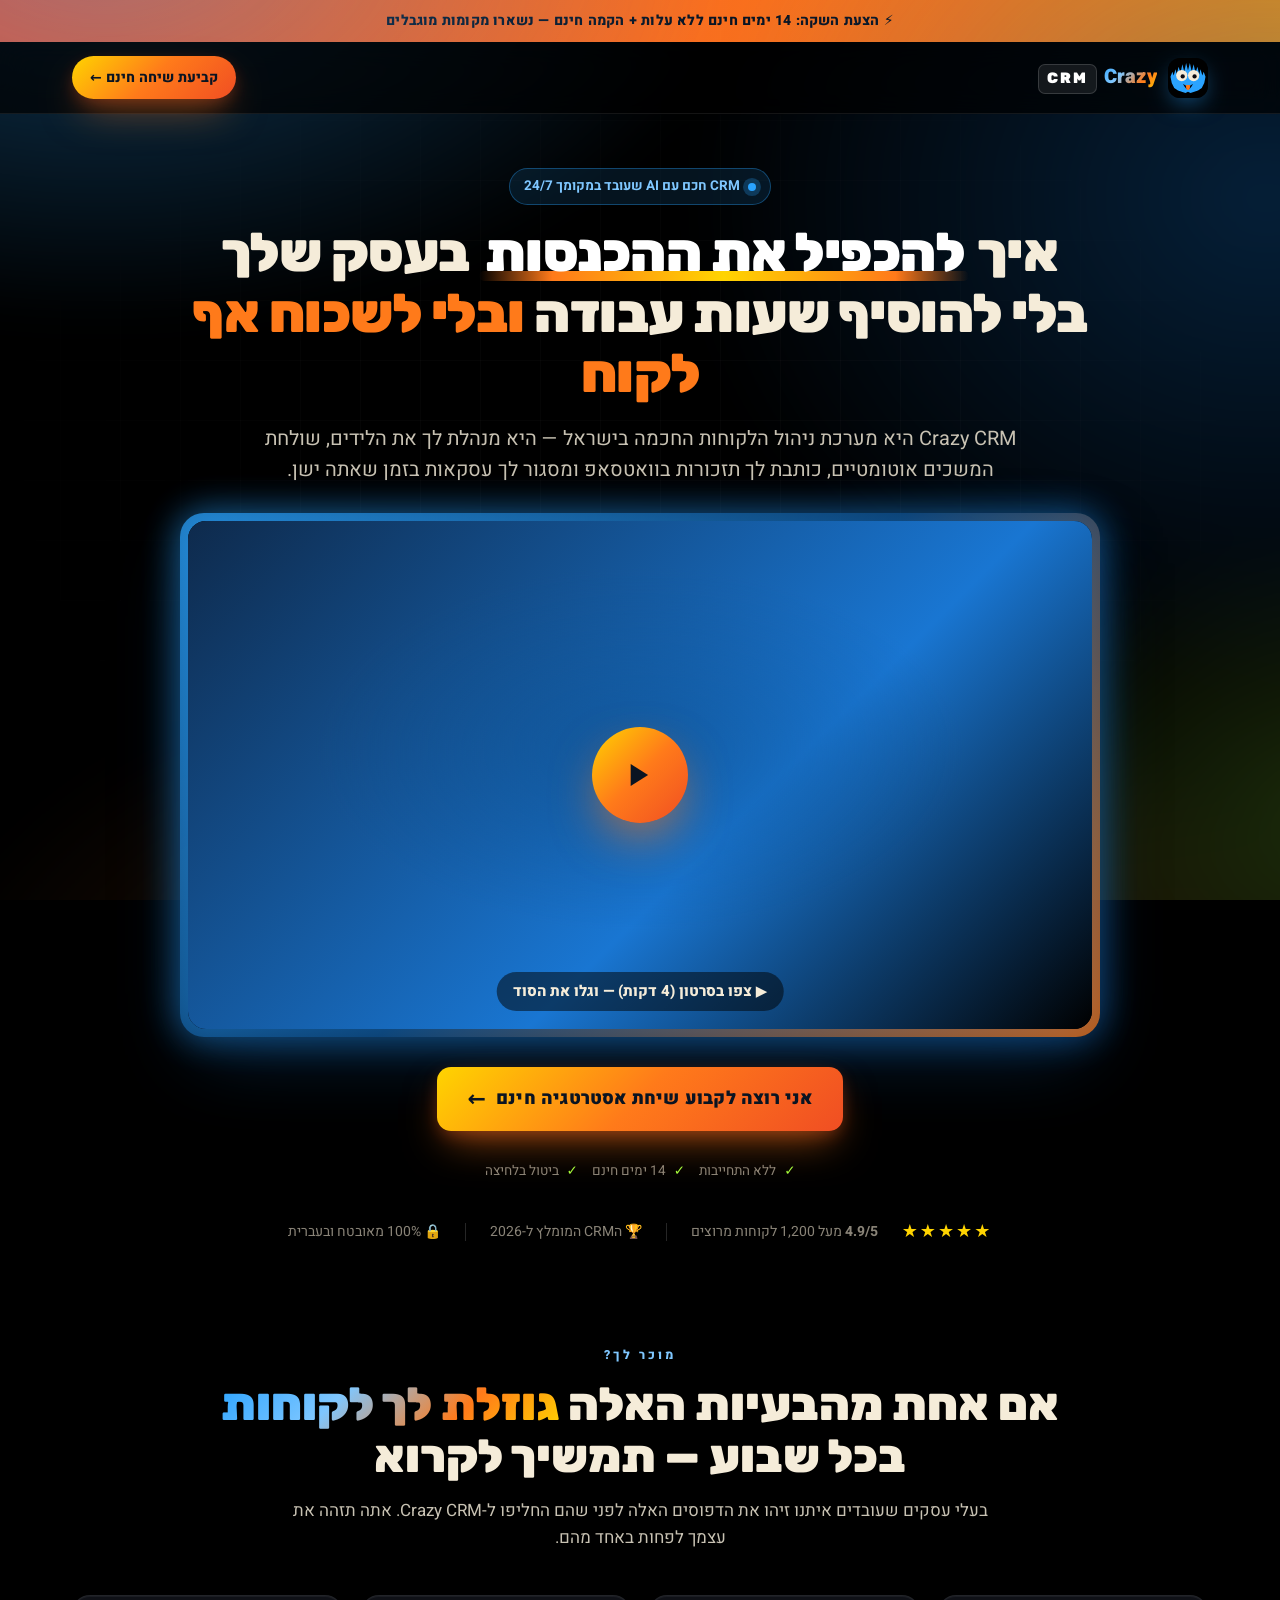
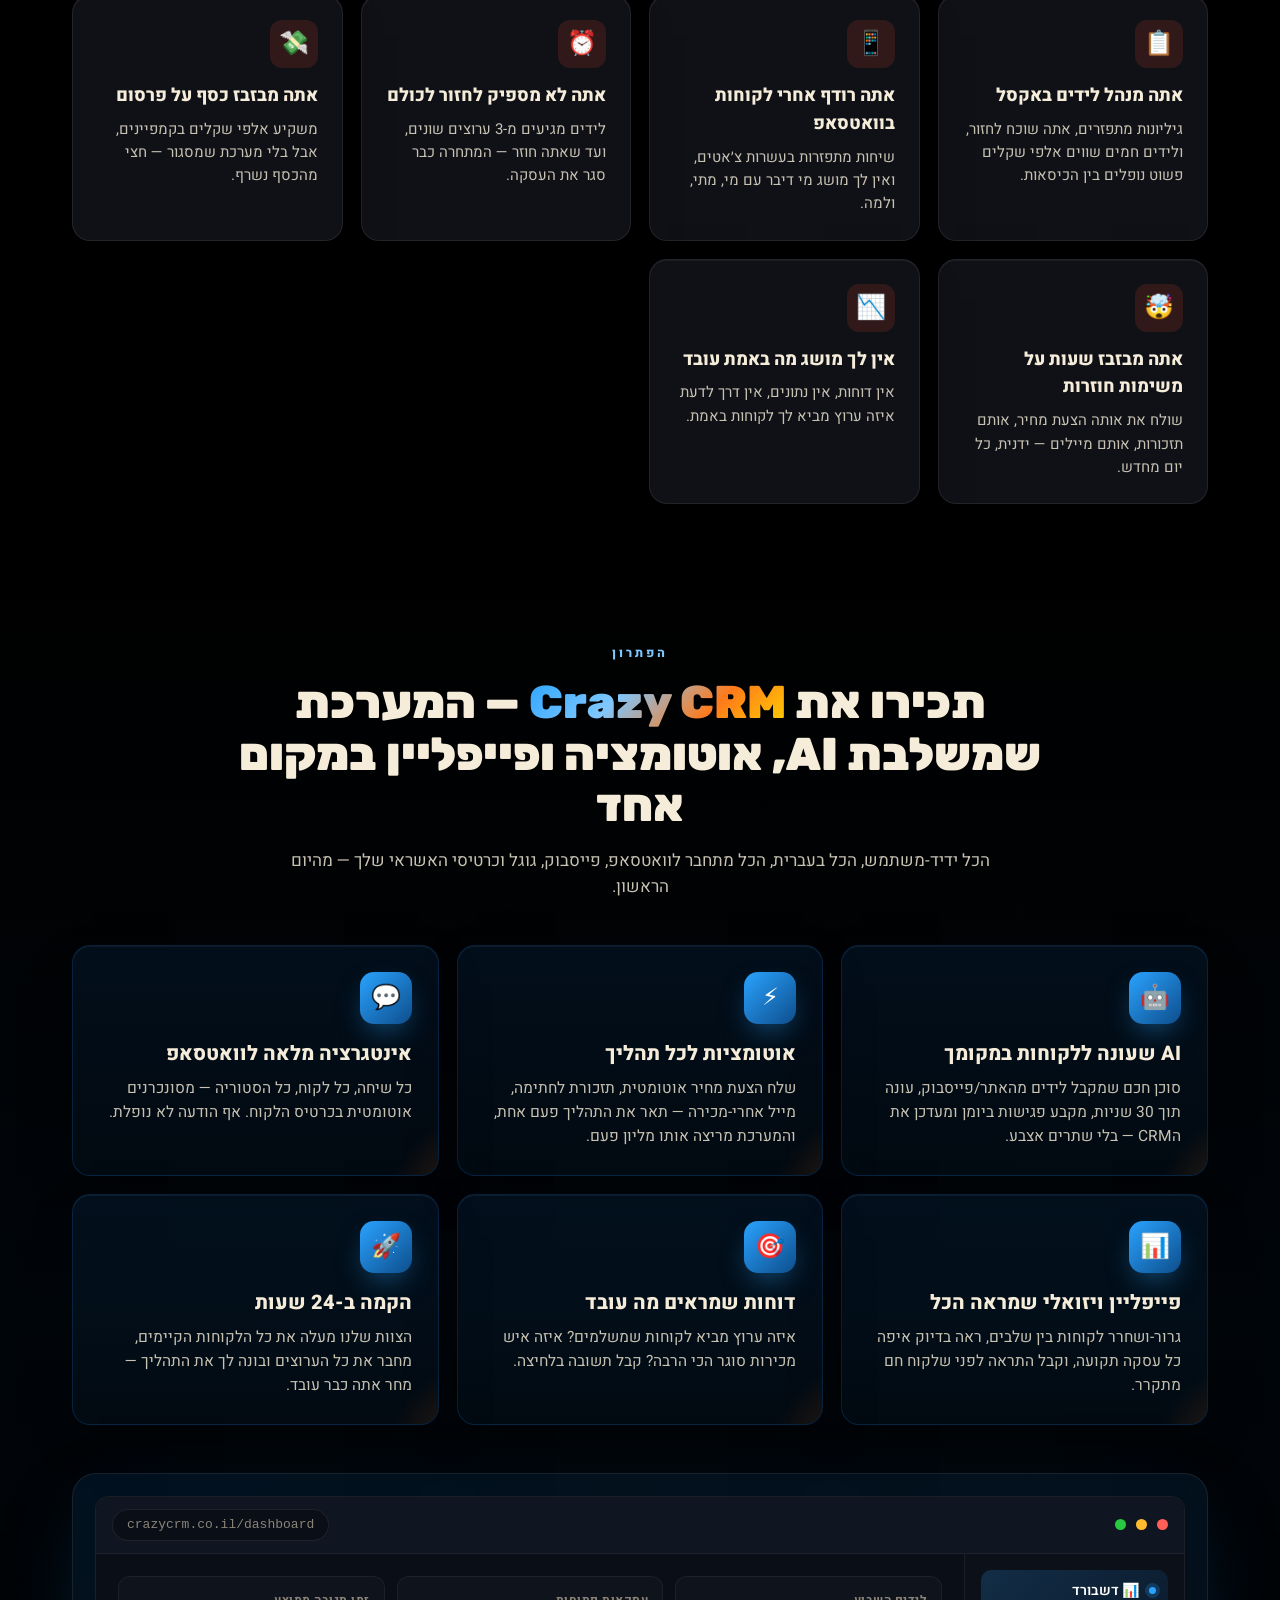
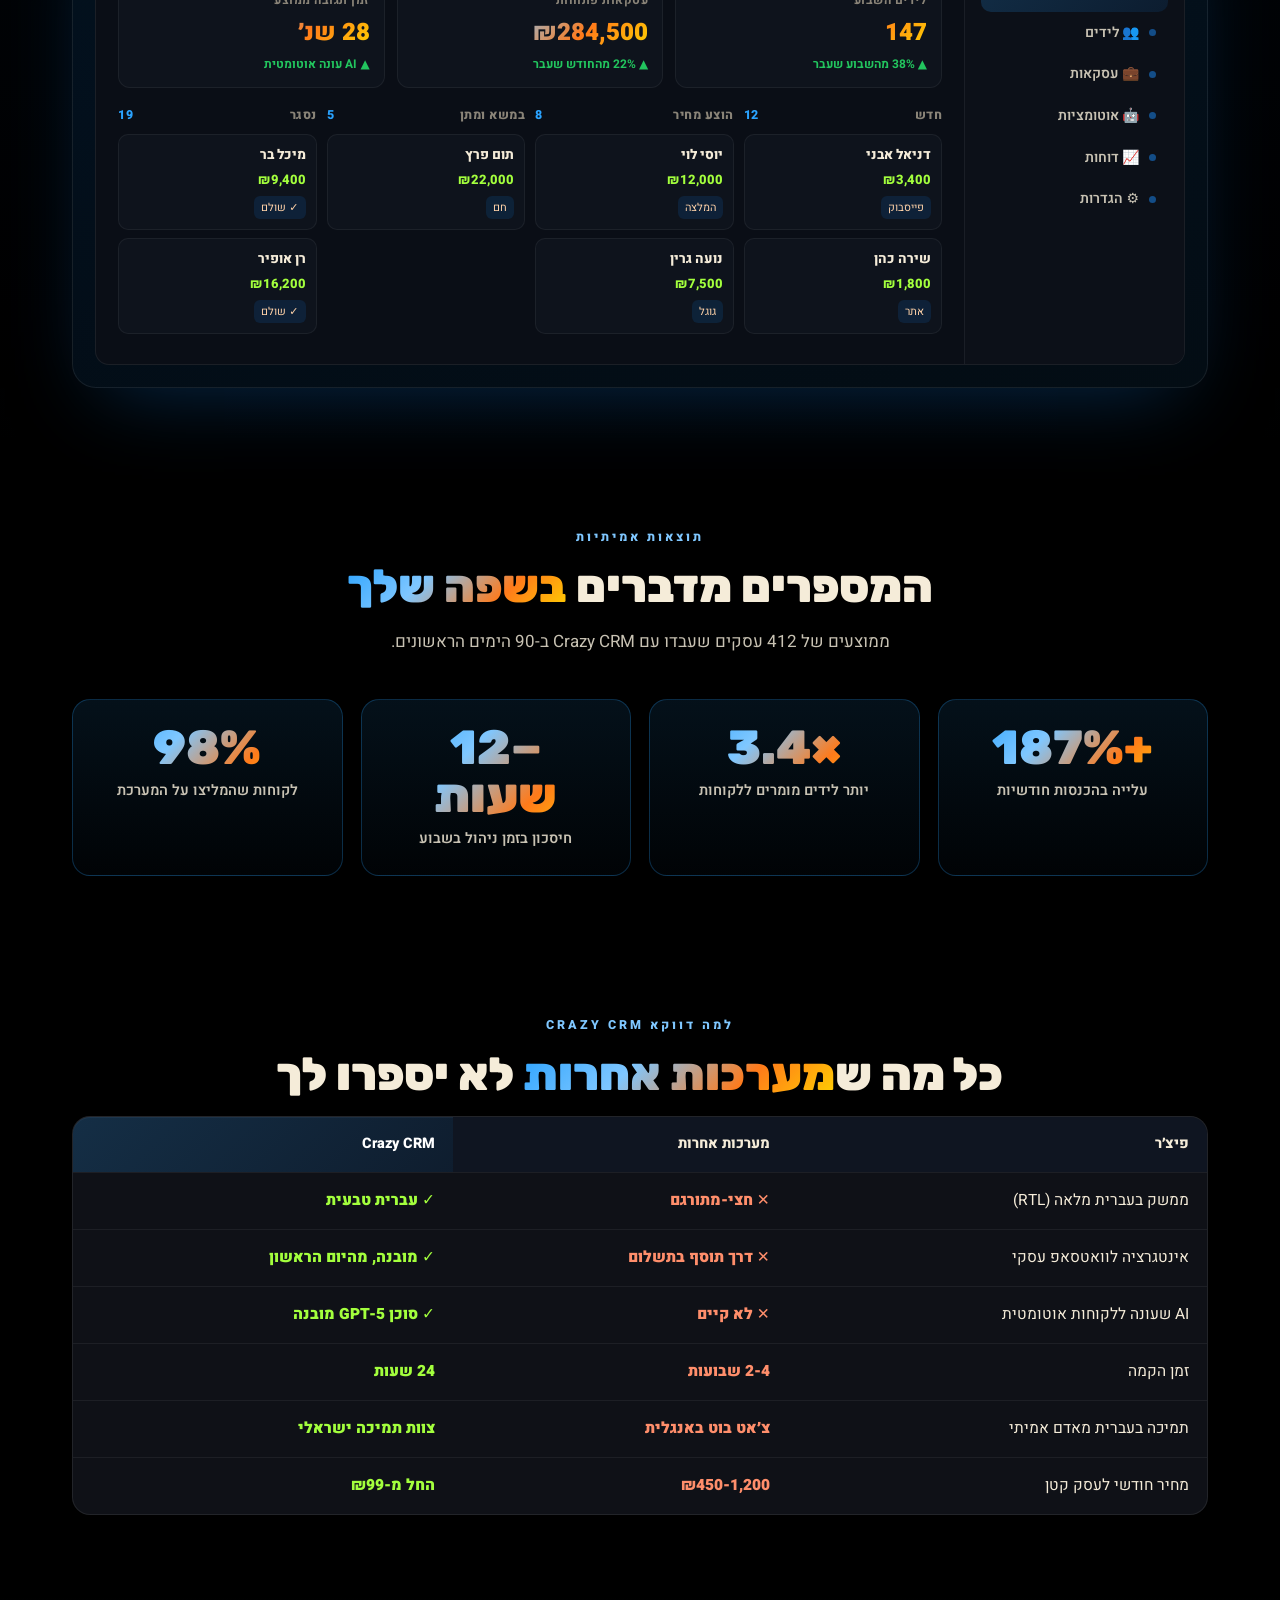
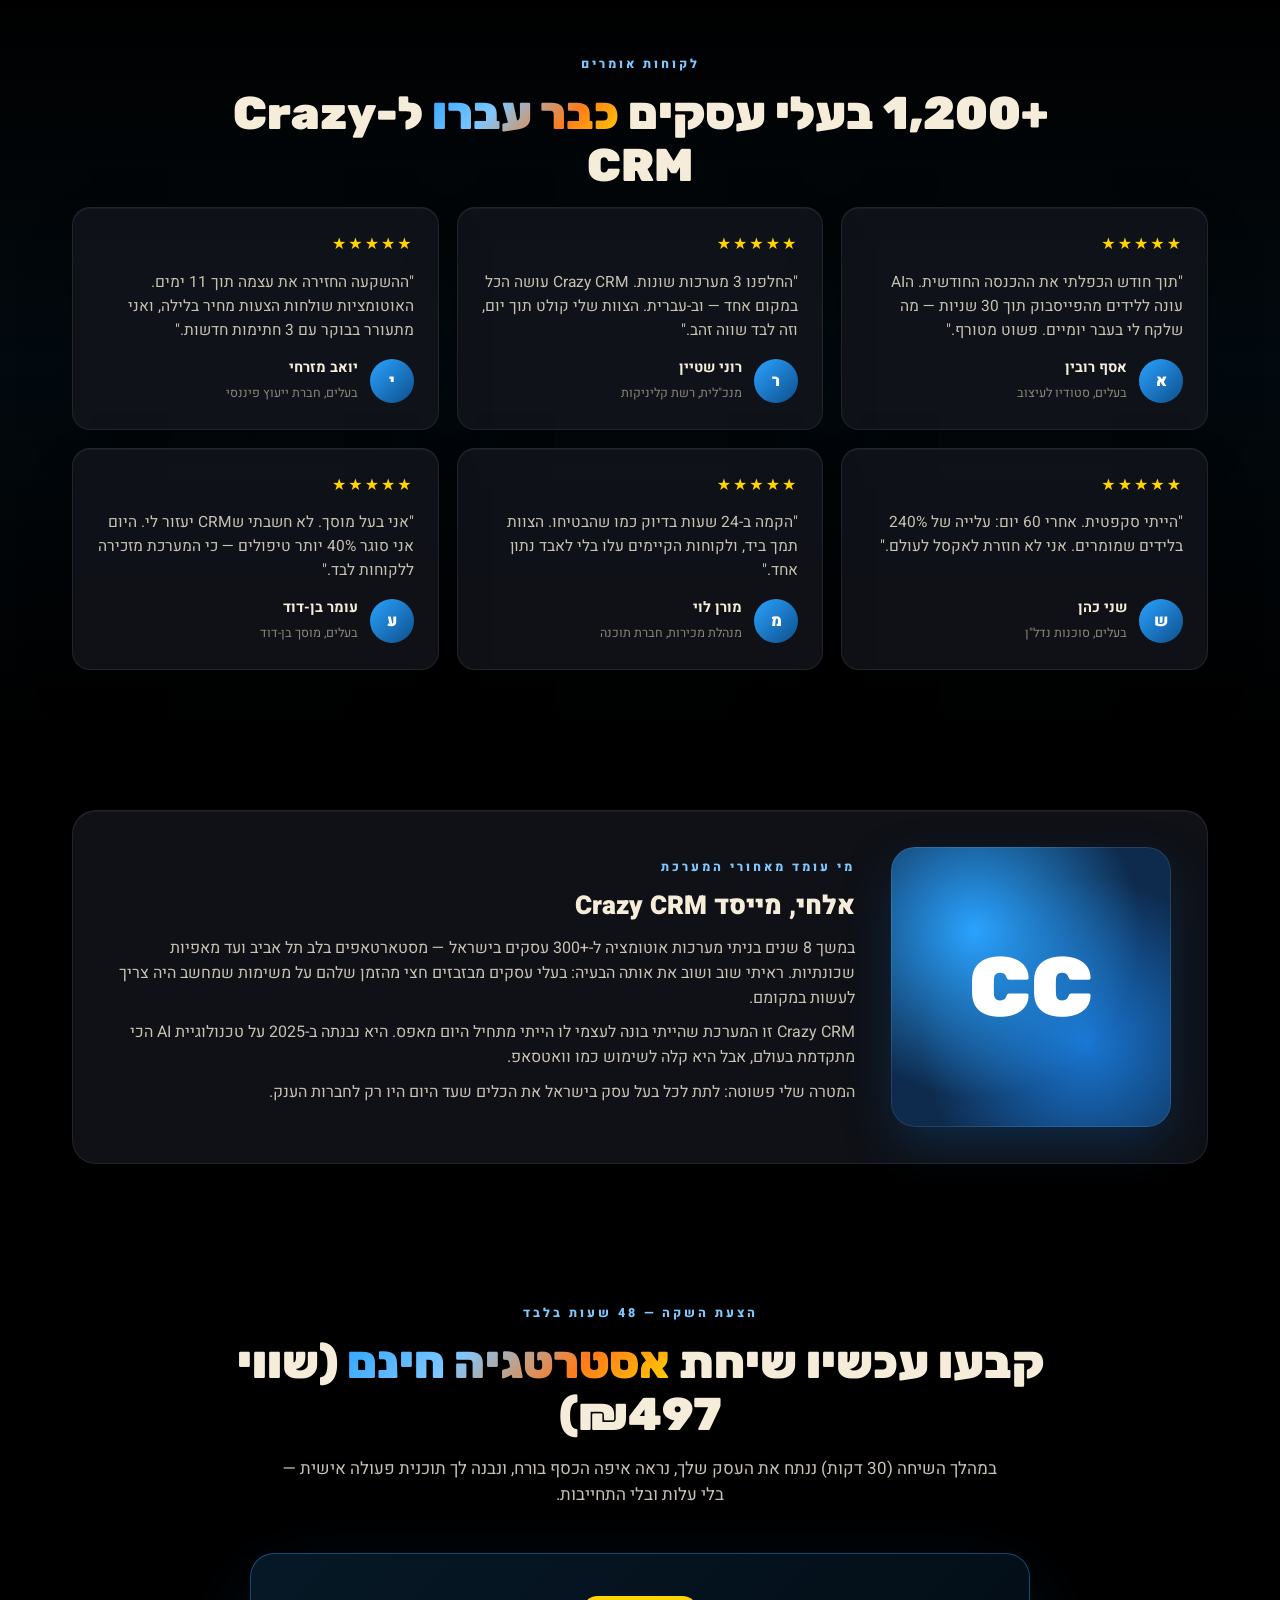
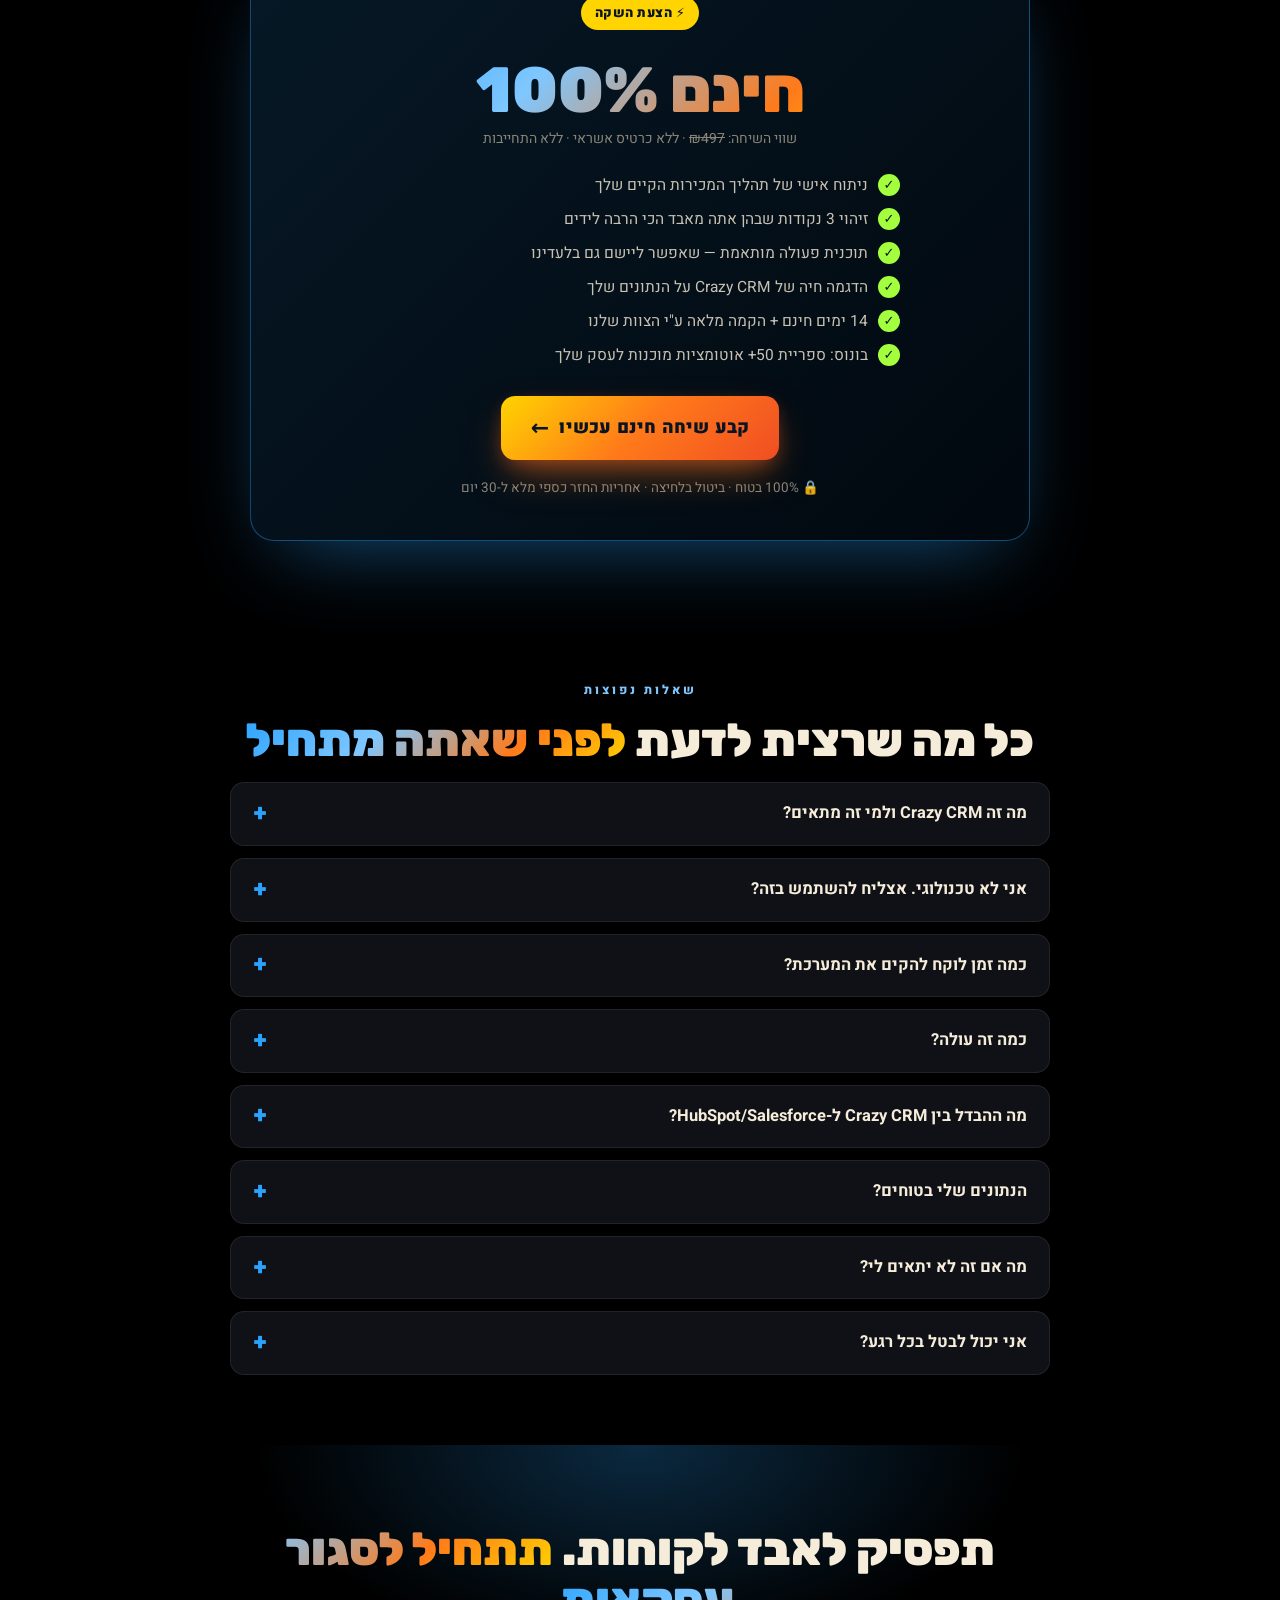
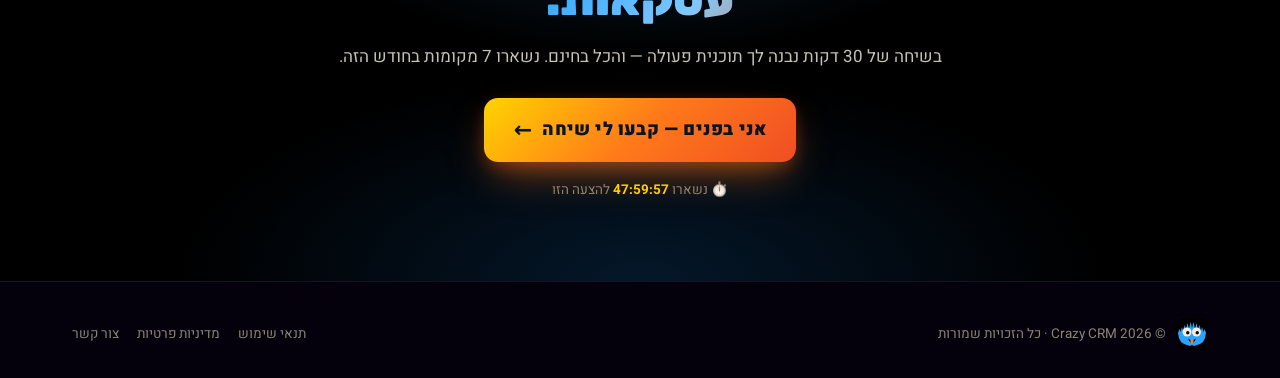
==== vsl/index.html @ 1cb36d3c "Move VSL page into vsl/ subdirectory Stage the file in a self-contained vsl/ folder structure that m" ====
<!DOCTYPE html>
<html lang="he" dir="rtl">
<head>
<meta charset="UTF-8">
<meta name="viewport" content="width=device-width, initial-scale=1.0">
<title>Crazy CRM | המערכת שתעיף לך את העסק קדימה</title>
<meta name="description" content="Crazy CRM — מערכת ניהול לקוחות חכמה עם AI, אוטומציות, ופייפליין שמסגור עסקאות בשבילך. צפו בסרטון וקבעו שיחת אסטרטגיה ללא עלות.">
<meta property="og:title" content="Crazy CRM | המערכת שמכפילה לך את ההכנסות">
<meta property="og:description" content="גלו איך CRM אחד חכם מחליף את כל הגיליונות, השכחות והפגישות שמתפספסות.">
<link rel="icon" type="image/svg+xml" href="data:image/svg+xml,%3Csvg viewBox='0 0 64 64' xmlns='http://www.w3.org/2000/svg'%3E%3Crect width='64' height='64' rx='14' fill='%23000'/%3E%3Cpath d='M4 30 L7 22 L9 28 L12 18 L14 26 L17 14 L20 24 L23 10 L26 22 L29 8 L32 20 L35 8 L38 22 L41 10 L44 24 L47 14 L50 26 L52 18 L55 28 L57 22 L60 30 L58 40 L54 48 L48 52 L42 54 L36 56 L32 54 L28 56 L22 54 L16 52 L10 48 L6 40 Z' fill='%232aa3ff'/%3E%3Ccircle cx='22' cy='28' r='9' fill='%23f5ecd9'/%3E%3Ccircle cx='41' cy='28' r='9' fill='%23f5ecd9'/%3E%3Ccircle cx='23.5' cy='29.5' r='3.4' fill='%230a0a10'/%3E%3Ccircle cx='42.5' cy='29.5' r='3.4' fill='%230a0a10'/%3E%3Cpath d='M24 41 Q32 48 40 41 L38 45 Q35 50 32 50 Q29 50 26 45 Z' fill='%230a0a10'/%3E%3Cpath d='M29 43 Q28 51 32 51 Q36 51 35 43 Z' fill='%23ff7a1a'/%3E%3C/svg%3E">
<link rel="preconnect" href="https://fonts.googleapis.com">
<link rel="preconnect" href="https://fonts.gstatic.com" crossorigin>
<link href="https://fonts.googleapis.com/css2?family=Heebo:wght@400;500;700;800;900&family=Rubik:wght@500;700;900&display=swap" rel="stylesheet">
<style>
:root{
  --bg-0:#000000;
  --bg-1:#0a0a10;
  --bg-2:#11121a;
  --panel:rgba(18,20,28,.85);
  --panel-line:rgba(255,255,255,.08);
  --text:#f5ecd9;
  --text-dim:#c8c2b3;
  --text-muted:#8a8478;
  --blue:#2aa3ff;
  --blue-deep:#1976d2;
  --blue-dark:#0d4e8c;
  --orange:#ff7a1a;
  --orange-deep:#f04e23;
  --cream:#f5ecd9;
  --yellow:#ffd400;
  --red:#ff3b30;
  --green:#22c55e;
  --lime:#a3ff3d;
  --grad-1:linear-gradient(135deg,#2aa3ff 0%,#0d4e8c 100%);
  --grad-2:linear-gradient(135deg,#ff7a1a 0%,#f04e23 100%);
  --grad-cta:linear-gradient(135deg,#ffd400 0%,#ff7a1a 50%,#f04e23 100%);
  --grad-text:linear-gradient(135deg,#2aa3ff 0%,#7fc7ff 35%,#ff7a1a 70%,#ffd400 100%);
  --grad-blue-orange:linear-gradient(135deg,#2aa3ff,#ff7a1a);
  --shadow-cta:0 18px 40px -10px rgba(255,122,26,.55), 0 6px 18px -4px rgba(240,78,35,.4);
  --shadow-card:0 20px 50px -20px rgba(0,0,0,.7), inset 0 1px 0 rgba(255,255,255,.05);
  --radius:18px;
  --max:1180px;
}

*{margin:0;padding:0;box-sizing:border-box;-webkit-tap-highlight-color:transparent;}
html,body{background:var(--bg-0);color:var(--text);font-family:'Heebo','Rubik',system-ui,sans-serif;-webkit-font-smoothing:antialiased;line-height:1.55;overflow-x:hidden;}
img,svg{display:block;max-width:100%;}
a{color:inherit;text-decoration:none;}
button{font-family:inherit;cursor:pointer;border:0;background:none;color:inherit;}
::selection{background:var(--blue);color:#fff;}

/* ─── ANIMATED BACKGROUND ───────────────────────────────── */
.bg-wrap{position:fixed;inset:0;z-index:0;overflow:hidden;pointer-events:none;}
.bg-wrap::before{
  content:"";position:absolute;inset:-20%;
  background:
    radial-gradient(60% 50% at 20% 10%,rgba(42,163,255,.35),transparent 60%),
    radial-gradient(50% 60% at 85% 30%,rgba(13,78,140,.4),transparent 65%),
    radial-gradient(70% 60% at 50% 100%,rgba(255,122,26,.22),transparent 60%),
    radial-gradient(40% 40% at 90% 80%,rgba(163,255,61,.18),transparent 60%);
  filter:blur(20px);
  animation:float 18s ease-in-out infinite;
}
.bg-wrap::after{
  content:"";position:absolute;inset:0;
  background-image:
    linear-gradient(rgba(255,255,255,.04) 1px,transparent 1px),
    linear-gradient(90deg,rgba(255,255,255,.04) 1px,transparent 1px);
  background-size:60px 60px;
  mask-image:radial-gradient(ellipse at center,#000 30%,transparent 75%);
  opacity:.5;
}
@keyframes float{
  0%,100%{transform:translate3d(0,0,0) scale(1);}
  50%{transform:translate3d(-2%,3%,0) scale(1.05);}
}

main{position:relative;z-index:1;}
.container{max-width:var(--max);margin:0 auto;padding:0 22px;}

/* ─── TOP BAR ───────────────────────────────────────────── */
.topbar{
  position:sticky;top:0;z-index:50;
  background:rgba(0,0,0,.7);
  backdrop-filter:blur(14px);
  border-bottom:1px solid var(--panel-line);
}
.topbar-inner{display:flex;align-items:center;justify-content:space-between;padding:14px 22px;max-width:var(--max);margin:0 auto;gap:14px;}
.logo{display:flex;align-items:center;gap:11px;font-weight:900;letter-spacing:.3px;font-size:20px;}
.logo-mark{
  width:40px;height:40px;flex-shrink:0;
  border-radius:12px;
  box-shadow:0 8px 24px -6px rgba(42,163,255,.6);
  transition:transform .25s ease;
}
.logo:hover .logo-mark{transform:rotate(-6deg) scale(1.06);}
.logo-text{display:flex;align-items:baseline;gap:7px;}
.logo-text .b1{background:var(--grad-text);-webkit-background-clip:text;background-clip:text;color:transparent;}
.logo-text .b2{
  font-family:'Rubik',sans-serif;font-weight:900;font-size:15px;
  letter-spacing:2px;color:#fff;
  background:rgba(255,255,255,.08);border:1px solid rgba(255,255,255,.15);
  padding:2px 8px;border-radius:7px;
}
.topbar a.cta-mini{
  background:var(--grad-cta);
  color:#0a1422;font-weight:800;
  padding:11px 18px;border-radius:999px;font-size:14px;
  box-shadow:var(--shadow-cta);
  transition:transform .2s ease, box-shadow .2s ease;
}
.topbar a.cta-mini:hover{transform:translateY(-2px) scale(1.03);}

/* ─── ATTENTION BAR ─────────────────────────────────────── */
.attention{
  background:linear-gradient(90deg,#f04e23,#ff7a1a,#ffd400,#ff7a1a,#f04e23);
  background-size:300% 100%;
  animation:slide 6s linear infinite;
  color:#0a1422;font-weight:800;text-align:center;
  padding:10px 14px;font-size:14px;letter-spacing:.2px;
}
@keyframes slide{0%{background-position:0% 50%}100%{background-position:300% 50%}}

/* ─── HERO ──────────────────────────────────────────────── */
.hero{padding:54px 0 30px;text-align:center;}
.kicker{
  display:inline-flex;align-items:center;gap:8px;
  background:rgba(42,163,255,.12);
  border:1px solid rgba(42,163,255,.35);
  color:#7fc7ff;font-weight:700;font-size:13.5px;
  padding:7px 14px;border-radius:999px;margin-bottom:18px;
}
.kicker .dot{width:8px;height:8px;border-radius:50%;background:#2aa3ff;box-shadow:0 0 0 5px rgba(42,163,255,.25);animation:pulse 1.6s infinite;}
@keyframes pulse{50%{box-shadow:0 0 0 10px rgba(42,163,255,0);}}

h1.hero-title{
  font-family:'Rubik','Heebo',sans-serif;
  font-weight:900;
  font-size:clamp(30px,4.4vw,54px);
  line-height:1.12;letter-spacing:-.5px;
  margin:0 auto 18px;max-width:900px;
  text-wrap:balance;
}
h1.hero-title .grad{background:var(--grad-text);-webkit-background-clip:text;background-clip:text;color:transparent;}
h1.hero-title .blue{color:var(--blue);}
h1.hero-title .orange{color:var(--orange);}
h1.hero-title .hl{
  position:relative;display:inline-block;color:#fff;
  padding:0 .1em;
}
h1.hero-title .hl::after{
  content:"";position:absolute;left:0;right:0;bottom:.05em;height:.18em;
  background:linear-gradient(90deg,transparent,#ff7a1a 15%,#ffd400 50%,#ff7a1a 85%,transparent);
  border-radius:99px;z-index:-1;
}

.hero-sub{
  font-size:clamp(16px,2vw,20px);color:var(--text-dim);
  max-width:780px;margin:0 auto 28px;
}

/* video frame */
.video-wrap{
  position:relative;
  max-width:920px;margin:0 auto;
  border-radius:24px;
  padding:8px;
  background:linear-gradient(135deg,rgba(42,163,255,.7),rgba(13,78,140,.7),rgba(255,122,26,.7));
  box-shadow:0 30px 80px -20px rgba(13,78,140,.5);
}
.video-wrap::before{
  content:"";position:absolute;inset:-2px;border-radius:26px;
  background:linear-gradient(135deg,#2aa3ff,#1976d2,#ff7a1a,#2aa3ff);
  background-size:300% 300%;
  z-index:-1;filter:blur(18px);opacity:.6;
  animation:slide 7s linear infinite;
}
.video-frame{
  position:relative;border-radius:18px;overflow:hidden;
  background:#000;aspect-ratio:16/9;
}
.video-frame iframe,
.video-frame .poster{position:absolute;inset:0;width:100%;height:100%;border:0;}
.poster{
  background:
    radial-gradient(60% 60% at 50% 45%,rgba(13,78,140,.5),transparent 60%),
    linear-gradient(135deg,#0e2a4c,#1976d2 60%,#000000);
  display:grid;place-items:center;cursor:pointer;
}
.poster .play{
  width:96px;height:96px;border-radius:50%;
  background:var(--grad-cta);
  display:grid;place-items:center;
  box-shadow:0 20px 50px -10px rgba(255,122,26,.7);
  transition:transform .25s ease;
}
.poster .play:hover{transform:scale(1.07);}
.poster .play svg{margin-inline-start:6px;}
.poster .label{position:absolute;bottom:18px;left:50%;transform:translateX(-50%);font-weight:800;font-size:15px;background:rgba(0,0,0,.5);padding:8px 16px;border-radius:999px;}

/* CTA */
.cta-row{margin:30px auto 6px;display:flex;flex-wrap:wrap;gap:14px;justify-content:center;align-items:center;}
.btn-cta{
  display:inline-flex;align-items:center;gap:10px;
  background:var(--grad-cta);
  color:#0a1422;font-weight:900;font-size:18px;letter-spacing:.2px;
  padding:18px 30px;border-radius:14px;
  box-shadow:var(--shadow-cta);
  transition:transform .2s ease, box-shadow .2s ease, filter .2s ease;
  position:relative;overflow:hidden;
}
.btn-cta::after{
  content:"";position:absolute;inset:0;
  background:linear-gradient(120deg,transparent 35%,rgba(255,255,255,.55) 50%,transparent 65%);
  transform:translateX(-100%);
}
.btn-cta:hover{transform:translateY(-3px) scale(1.02);}
.btn-cta:hover::after{transform:translateX(100%);transition:transform .8s ease;}
.btn-cta .arrow{font-size:22px;line-height:1;}

.cta-meta{color:var(--text-muted);font-size:13.5px;display:flex;align-items:center;gap:8px;}
.cta-meta .check{color:var(--lime);font-weight:900;}

/* social proof strip */
.proof{margin:36px auto 0;max-width:920px;display:flex;flex-wrap:wrap;gap:24px;justify-content:center;align-items:center;color:var(--text-muted);font-size:14px;}
.proof .stars{color:#ffd400;letter-spacing:2px;font-size:18px;}
.proof .divider{width:1px;height:18px;background:rgba(255,255,255,.15);}

/* ─── SECTIONS BASE ─────────────────────────────────────── */
section{padding:70px 0;position:relative;}
.eyebrow{
  text-align:center;color:#7fc7ff;font-weight:800;letter-spacing:3px;
  text-transform:uppercase;font-size:12.5px;margin-bottom:14px;
}
h2.section-title{
  text-align:center;font-family:'Rubik','Heebo',sans-serif;
  font-weight:900;font-size:clamp(28px,3.8vw,46px);line-height:1.12;
  max-width:880px;margin:0 auto 16px;
}
h2.section-title .grad{background:var(--grad-text);-webkit-background-clip:text;background-clip:text;color:transparent;}
.section-sub{text-align:center;color:var(--text-dim);max-width:720px;margin:0 auto 44px;font-size:17px;}

/* ─── PAIN SECTION ──────────────────────────────────────── */
.pain-grid{display:grid;grid-template-columns:repeat(auto-fit,minmax(260px,1fr));gap:18px;}
.pain-card{
  background:var(--panel);
  border:1px solid var(--panel-line);
  border-radius:var(--radius);
  padding:24px;
  position:relative;
  box-shadow:var(--shadow-card);
  transition:transform .25s ease,border-color .25s ease;
}
.pain-card:hover{transform:translateY(-4px);border-color:rgba(42,163,255,.4);}
.pain-icon{
  width:48px;height:48px;border-radius:12px;display:grid;place-items:center;
  background:rgba(240,78,35,.15);color:#ff8e6b;font-size:24px;margin-bottom:14px;
}
.pain-card h3{font-size:18px;font-weight:800;margin-bottom:8px;}
.pain-card p{color:var(--text-dim);font-size:15px;}

/* ─── SOLUTION / FEATURES ───────────────────────────────── */
.features{display:grid;grid-template-columns:repeat(auto-fit,minmax(280px,1fr));gap:18px;}
.feature{
  background:linear-gradient(180deg,rgba(13,78,140,.16),rgba(42,163,255,.04));
  border:1px solid rgba(13,78,140,.35);
  border-radius:var(--radius);padding:26px;
  box-shadow:var(--shadow-card);
  position:relative;overflow:hidden;
}
.feature::before{
  content:"";position:absolute;inset:auto -40% -60% auto;width:200px;height:200px;border-radius:50%;
  background:radial-gradient(circle,rgba(255,122,26,.25),transparent 70%);
}
.feature .ic{
  width:52px;height:52px;border-radius:14px;
  background:var(--grad-1);
  display:grid;place-items:center;color:#fff;font-size:24px;font-weight:900;
  margin-bottom:14px;box-shadow:0 12px 30px -10px rgba(42,163,255,.6);
}
.feature h3{font-size:20px;font-weight:800;margin-bottom:8px;}
.feature p{color:var(--text-dim);font-size:15.5px;}

/* ─── DEMO MOCKUP ───────────────────────────────────────── */
.demo{
  margin-top:48px;
  background:linear-gradient(135deg,rgba(13,78,140,.18),rgba(42,163,255,.08));
  border:1px solid rgba(255,255,255,.08);
  border-radius:24px;padding:22px;
  box-shadow:0 30px 80px -30px rgba(13,78,140,.55);
}
.demo-window{
  background:#0a0e16;border-radius:14px;overflow:hidden;border:1px solid rgba(255,255,255,.07);
}
.demo-bar{
  display:flex;align-items:center;gap:10px;padding:12px 16px;
  background:#0f1521;border-bottom:1px solid rgba(255,255,255,.06);
}
.demo-bar .dot{width:11px;height:11px;border-radius:50%;}
.demo-bar .dot.r{background:#ff5f57;}
.demo-bar .dot.y{background:#febc2e;}
.demo-bar .dot.g{background:#28c840;}
.demo-bar .url{
  margin-inline-start:auto;font-family:monospace;font-size:13px;color:var(--text-muted);
  background:#0a0e16;padding:5px 14px;border-radius:999px;border:1px solid rgba(255,255,255,.08);
}
.demo-body{display:grid;grid-template-columns:220px 1fr;min-height:380px;}
.demo-side{background:#0c1018;padding:16px;border-inline-end:1px solid rgba(255,255,255,.06);}
.demo-side .li{display:flex;align-items:center;gap:10px;padding:10px 12px;border-radius:10px;color:var(--text-dim);font-size:14px;font-weight:600;}
.demo-side .li.active{background:linear-gradient(135deg,rgba(42,163,255,.2),rgba(13,78,140,.2));color:#fff;}
.demo-side .li::before{content:"";width:7px;height:7px;border-radius:50%;background:#1976d2;opacity:.6;}
.demo-side .li.active::before{background:#2aa3ff;opacity:1;box-shadow:0 0 0 4px rgba(42,163,255,.2);}
.demo-main{padding:22px;}
.demo-kpis{display:grid;grid-template-columns:repeat(3,1fr);gap:12px;margin-bottom:18px;}
.kpi{background:#0e131c;border:1px solid rgba(255,255,255,.06);border-radius:12px;padding:14px;}
.kpi .lbl{font-size:12px;color:var(--text-muted);font-weight:700;letter-spacing:.5px;text-transform:uppercase;}
.kpi .val{font-size:24px;font-weight:900;margin-top:4px;}
.kpi .val.a{background:var(--grad-text);-webkit-background-clip:text;background-clip:text;color:transparent;}
.kpi .delta{font-size:12px;color:var(--green);font-weight:700;margin-top:4px;}
.kpi .delta.red{color:#ff8e6b;}
.pipeline{display:grid;grid-template-columns:repeat(4,1fr);gap:10px;}
.col-h{font-size:12.5px;font-weight:800;color:var(--text-muted);text-transform:uppercase;letter-spacing:.5px;margin-bottom:8px;display:flex;justify-content:space-between;}
.col-h .num{color:#2aa3ff;}
.lead{
  background:#0e131c;border:1px solid rgba(255,255,255,.06);border-radius:10px;
  padding:10px;margin-bottom:8px;font-size:13.5px;
}
.lead .nm{font-weight:800;}
.lead .v{color:var(--lime);font-weight:800;font-size:13px;margin-top:4px;}
.lead .tag{display:inline-block;font-size:11px;background:rgba(13,78,140,.25);color:#ffd2a8;padding:3px 7px;border-radius:6px;margin-top:6px;}

/* ─── COMPARISON TABLE ──────────────────────────────────── */
.compare{
  background:var(--panel);border:1px solid var(--panel-line);
  border-radius:var(--radius);overflow:hidden;box-shadow:var(--shadow-card);
}
.compare table{width:100%;border-collapse:collapse;}
.compare th,.compare td{padding:16px 18px;text-align:start;border-bottom:1px solid rgba(255,255,255,.06);font-size:15.5px;}
.compare th{font-weight:800;background:#0f1521;font-size:14.5px;}
.compare th.you{background:linear-gradient(135deg,rgba(42,163,255,.2),rgba(13,78,140,.2));color:#fff;}
.compare .yes{color:var(--lime);font-weight:900;}
.compare .no{color:#ff8e6b;font-weight:900;}
.compare tr:last-child td{border-bottom:0;}

/* ─── TESTIMONIALS ─────────────────────────────────────── */
.testimonials{display:grid;grid-template-columns:repeat(auto-fit,minmax(280px,1fr));gap:18px;}
.testi{
  background:var(--panel);border:1px solid var(--panel-line);
  border-radius:var(--radius);padding:24px;box-shadow:var(--shadow-card);
  display:flex;flex-direction:column;gap:14px;
}
.testi .stars{color:#ffd400;letter-spacing:2px;}
.testi .quote{font-size:15.5px;color:var(--text-dim);}
.testi .who{display:flex;align-items:center;gap:12px;margin-top:auto;}
.avatar{width:44px;height:44px;border-radius:50%;background:var(--grad-1);display:grid;place-items:center;font-weight:900;color:#fff;}
.who .meta b{display:block;font-size:14.5px;}
.who .meta span{font-size:12.5px;color:var(--text-muted);}

/* ─── RESULTS / STATS ───────────────────────────────────── */
.stats{display:grid;grid-template-columns:repeat(auto-fit,minmax(200px,1fr));gap:18px;}
.stat{
  background:linear-gradient(180deg,rgba(42,163,255,.1),rgba(13,78,140,.04));
  border:1px solid rgba(42,163,255,.25);
  border-radius:var(--radius);padding:24px;text-align:center;
}
.stat .big{font-family:'Rubik',sans-serif;font-weight:900;font-size:48px;background:var(--grad-text);-webkit-background-clip:text;background-clip:text;color:transparent;line-height:1;}
.stat .lbl{margin-top:8px;color:var(--text-dim);font-size:14.5px;font-weight:600;}

/* ─── HOST / ABOUT ─────────────────────────────────────── */
.host{
  display:grid;grid-template-columns:280px 1fr;gap:36px;align-items:center;
  background:var(--panel);border:1px solid var(--panel-line);
  border-radius:24px;padding:36px;box-shadow:var(--shadow-card);
}
.host-photo{
  aspect-ratio:1;border-radius:24px;
  background:
    radial-gradient(circle at 30% 30%,#2aa3ff,transparent 60%),
    radial-gradient(circle at 70% 70%,#1976d2,transparent 60%),
    #0e2a4c;
  display:grid;place-items:center;font-family:'Rubik',sans-serif;font-weight:900;font-size:84px;color:#fff;
  box-shadow:inset 0 0 0 1px rgba(255,255,255,.1),0 20px 50px -10px rgba(13,78,140,.5);
}
.host h3{font-size:26px;font-weight:900;margin-bottom:10px;}
.host p{color:var(--text-dim);font-size:16px;margin-bottom:10px;}

/* ─── PRICE / OFFER ─────────────────────────────────────── */
.offer{
  background:linear-gradient(135deg,rgba(42,163,255,.15),rgba(13,78,140,.1));
  border:1px solid rgba(42,163,255,.4);
  border-radius:24px;padding:42px;text-align:center;
  box-shadow:0 30px 80px -30px rgba(42,163,255,.5);
  max-width:780px;margin:0 auto;position:relative;overflow:hidden;
}
.offer .badge{
  display:inline-block;background:var(--yellow);color:#0a1422;font-weight:900;
  padding:7px 14px;border-radius:999px;font-size:13px;margin-bottom:14px;letter-spacing:.5px;
}
.offer .price{font-family:'Rubik',sans-serif;font-weight:900;font-size:64px;line-height:1;margin:14px 0 6px;background:var(--grad-text);-webkit-background-clip:text;background-clip:text;color:transparent;}
.offer .price-sub{color:var(--text-muted);font-size:14px;margin-bottom:18px;}
.offer .list{text-align:start;max-width:520px;margin:24px auto 28px;display:grid;gap:10px;}
.offer .list li{display:flex;align-items:flex-start;gap:10px;color:var(--text-dim);font-size:15.5px;list-style:none;}
.offer .list li::before{content:"✓";color:#0a1422;background:var(--lime);width:22px;height:22px;border-radius:50%;display:inline-grid;place-items:center;font-weight:900;flex-shrink:0;font-size:13px;}
.offer .guarantee{margin-top:18px;color:var(--text-muted);font-size:13.5px;}

/* ─── FAQ ───────────────────────────────────────────────── */
.faq{max-width:820px;margin:0 auto;display:grid;gap:12px;}
.faq details{
  background:var(--panel);border:1px solid var(--panel-line);
  border-radius:14px;padding:0;overflow:hidden;
}
.faq summary{
  list-style:none;cursor:pointer;padding:18px 22px;font-weight:700;font-size:16.5px;
  display:flex;align-items:center;justify-content:space-between;gap:12px;
}
.faq summary::-webkit-details-marker{display:none;}
.faq summary::after{
  content:"+";font-size:24px;font-weight:900;color:#2aa3ff;transition:transform .2s ease;line-height:1;
}
.faq details[open] summary::after{transform:rotate(45deg);}
.faq .a{padding:0 22px 20px;color:var(--text-dim);font-size:15.5px;}

/* ─── FINAL CTA ────────────────────────────────────────── */
.final-cta{
  text-align:center;padding:80px 22px;
  background:
    radial-gradient(50% 80% at 50% 0%,rgba(42,163,255,.25),transparent 60%),
    radial-gradient(60% 80% at 50% 100%,rgba(13,78,140,.3),transparent 60%);
}
.final-cta h2{font-family:'Rubik',sans-serif;font-weight:900;font-size:clamp(28px,4vw,46px);line-height:1.1;max-width:820px;margin:0 auto 18px;}
.final-cta p{color:var(--text-dim);font-size:17px;max-width:680px;margin:0 auto 28px;}

/* ─── FOOTER ───────────────────────────────────────────── */
footer{padding:36px 0 28px;border-top:1px solid var(--panel-line);background:#04000c;}
.footer-inner{display:flex;flex-wrap:wrap;gap:18px;justify-content:space-between;align-items:center;color:var(--text-muted);font-size:13.5px;}
.footer-inner a{color:var(--text-muted);}
.footer-inner a:hover{color:#fff;}

/* ─── STICKY MOBILE CTA ────────────────────────────────── */
.sticky-cta{
  display:none;
  position:fixed;left:12px;right:12px;bottom:12px;z-index:60;
  background:var(--grad-cta);color:#0a1422;font-weight:900;
  padding:16px;border-radius:14px;text-align:center;font-size:16px;
  box-shadow:var(--shadow-cta);
}

/* ─── RESPONSIVE ────────────────────────────────────────── */
@media (max-width:900px){
  .host{grid-template-columns:1fr;text-align:center;padding:24px;}
  .host-photo{max-width:220px;margin:0 auto;}
  .demo-body{grid-template-columns:1fr;}
  .demo-side{display:flex;flex-wrap:wrap;gap:6px;border-inline-end:0;border-bottom:1px solid rgba(255,255,255,.06);}
  .demo-side .li{flex:1 1 40%;}
  .pipeline{grid-template-columns:repeat(2,1fr);}
  section{padding:50px 0;}
}
@media (max-width:640px){
  .topbar a.cta-mini{padding:9px 14px;font-size:13px;}
  .demo-kpis{grid-template-columns:1fr;}
  .offer{padding:26px 18px;}
  .offer .price{font-size:50px;}
  .sticky-cta{display:block;}
  main{padding-bottom:88px;}
  .btn-cta{padding:16px 22px;font-size:16px;}
}
</style>
</head>
<body>
<div class="bg-wrap" aria-hidden="true"></div>

<!-- ATTENTION BAR -->
<div class="attention">⚡ הצעת השקה: 14 ימים חינם ללא עלות + הקמה חינם — נשארו מקומות מוגבלים</div>

<!-- TOP BAR -->
<header class="topbar">
  <div class="topbar-inner">
    <a class="logo" href="#">
      <svg class="logo-mark" viewBox="0 0 64 64" xmlns="http://www.w3.org/2000/svg" aria-hidden="true">
        <rect width="64" height="64" rx="14" fill="#000"/>
        <path d="M4 30 L7 22 L9 28 L12 18 L14 26 L17 14 L20 24 L23 10 L26 22 L29 8 L32 20 L35 8 L38 22 L41 10 L44 24 L47 14 L50 26 L52 18 L55 28 L57 22 L60 30 L58 40 L54 48 L48 52 L42 54 L36 56 L32 54 L28 56 L22 54 L16 52 L10 48 L6 40 Z" fill="#2aa3ff"/>
        <circle cx="22" cy="28" r="9" fill="#f5ecd9"/>
        <circle cx="41" cy="28" r="9" fill="#f5ecd9"/>
        <circle cx="23.5" cy="29.5" r="3.4" fill="#0a0a10"/>
        <circle cx="42.5" cy="29.5" r="3.4" fill="#0a0a10"/>
        <path d="M24 41 Q32 48 40 41 L38 45 Q35 50 32 50 Q29 50 26 45 Z" fill="#0a0a10"/>
        <path d="M29 43 Q28 51 32 51 Q36 51 35 43 Z" fill="#ff7a1a"/>
      </svg>
      <span class="logo-text"><span class="b1">Crazy</span><span class="b2">CRM</span></span>
    </a>
    <a href="#cta" class="cta-mini">קביעת שיחה חינם ←</a>
  </div>
</header>

<main>

<!-- HERO -->
<section class="hero">
  <div class="container">
    <span class="kicker"><span class="dot"></span> CRM חכם עם AI שעובד במקומך 24/7</span>
    <h1 class="hero-title">
      איך <span class="hl">להכפיל את ההכנסות</span> בעסק שלך<br>
      בלי להוסיף שעות עבודה <span class="orange">ובלי לשכוח אף לקוח</span>
    </h1>
    <p class="hero-sub">
      Crazy CRM היא מערכת ניהול הלקוחות החכמה בישראל — היא מנהלת לך את הלידים, שולחת המשכים אוטומטיים, כותבת לך תזכורות בוואטסאפ ומסגור לך עסקאות בזמן שאתה ישן.
    </p>

    <div class="video-wrap">
      <div class="video-frame" id="videoFrame">
        <div class="poster" id="poster" role="button" aria-label="הפעל סרטון">
          <div class="play" aria-hidden="true">
            <svg width="38" height="38" viewBox="0 0 24 24" fill="#0a1422"><path d="M8 5v14l11-7z"/></svg>
          </div>
          <div class="label">▶ צפו בסרטון (4 דקות) — וגלו את הסוד</div>
        </div>
      </div>
    </div>

    <div class="cta-row">
      <a href="#cta" class="btn-cta">
        <span>אני רוצה לקבוע שיחת אסטרטגיה חינם</span>
        <span class="arrow">←</span>
      </a>
    </div>
    <div class="cta-row">
      <div class="cta-meta"><span class="check">✓</span> ללא התחייבות</div>
      <div class="cta-meta"><span class="check">✓</span> 14 ימים חינם</div>
      <div class="cta-meta"><span class="check">✓</span> ביטול בלחיצה</div>
    </div>

    <div class="proof">
      <span class="stars">★★★★★</span>
      <span><b>4.9/5</b> מעל 1,200 לקוחות מרוצים</span>
      <span class="divider"></span>
      <span>🏆 הCRM המומלץ ל-2026</span>
      <span class="divider"></span>
      <span>🔒 100% מאובטח ובעברית</span>
    </div>
  </div>
</section>

<!-- PAIN -->
<section>
  <div class="container">
    <div class="eyebrow">מוכר לך?</div>
    <h2 class="section-title">אם אחת מהבעיות האלה <span class="grad">גוזלת לך לקוחות</span> בכל שבוע — תמשיך לקרוא</h2>
    <p class="section-sub">בעלי עסקים שעובדים איתנו זיהו את הדפוסים האלה לפני שהם החליפו ל-Crazy CRM. אתה תזהה את עצמך לפחות באחד מהם.</p>

    <div class="pain-grid">
      <div class="pain-card"><div class="pain-icon">📋</div><h3>אתה מנהל לידים באקסל</h3><p>גיליונות מתפזרים, אתה שוכח לחזור, ולידים חמים שווים אלפי שקלים פשוט נופלים בין הכיסאות.</p></div>
      <div class="pain-card"><div class="pain-icon">📱</div><h3>אתה רודף אחרי לקוחות בוואטסאפ</h3><p>שיחות מתפזרות בעשרות צ׳אטים, ואין לך מושג מי דיבר עם מי, מתי, ולמה.</p></div>
      <div class="pain-card"><div class="pain-icon">⏰</div><h3>אתה לא מספיק לחזור לכולם</h3><p>לידים מגיעים מ-3 ערוצים שונים, ועד שאתה חוזר — המתחרה כבר סגר את העסקה.</p></div>
      <div class="pain-card"><div class="pain-icon">💸</div><h3>אתה מבזבז כסף על פרסום</h3><p>משקיע אלפי שקלים בקמפיינים, אבל בלי מערכת שמסגור — חצי מהכסף נשרף.</p></div>
      <div class="pain-card"><div class="pain-icon">🤯</div><h3>אתה מבזבז שעות על משימות חוזרות</h3><p>שולח את אותה הצעת מחיר, אותם תזכורות, אותם מיילים — ידנית, כל יום מחדש.</p></div>
      <div class="pain-card"><div class="pain-icon">📉</div><h3>אין לך מושג מה באמת עובד</h3><p>אין דוחות, אין נתונים, אין דרך לדעת איזה ערוץ מביא לך לקוחות באמת.</p></div>
    </div>
  </div>
</section>

<!-- SOLUTION -->
<section style="background:linear-gradient(180deg,transparent,rgba(13,78,140,.07),transparent);">
  <div class="container">
    <div class="eyebrow">הפתרון</div>
    <h2 class="section-title">תכירו את <span class="grad">Crazy CRM</span> — המערכת שמשלבת AI, אוטומציה ופייפליין במקום אחד</h2>
    <p class="section-sub">הכל ידיד-משתמש, הכל בעברית, הכל מתחבר לוואטסאפ, פייסבוק, גוגל וכרטיסי האשראי שלך — מהיום הראשון.</p>

    <div class="features">
      <div class="feature"><div class="ic">🤖</div><h3>AI שעונה ללקוחות במקומך</h3><p>סוכן חכם שמקבל לידים מהאתר/פייסבוק, עונה תוך 30 שניות, מקבע פגישות ביומן ומעדכן את הCRM — בלי שתרים אצבע.</p></div>
      <div class="feature"><div class="ic">⚡</div><h3>אוטומציות לכל תהליך</h3><p>שלח הצעת מחיר אוטומטית, תזכורת לחתימה, מייל אחרי-מכירה — תאר את התהליך פעם אחת, והמערכת מריצה אותו מליון פעם.</p></div>
      <div class="feature"><div class="ic">💬</div><h3>אינטגרציה מלאה לוואטסאפ</h3><p>כל שיחה, כל לקוח, כל הסטוריה — מסונכרנים אוטומטית בכרטיס הלקוח. אף הודעה לא נופלת.</p></div>
      <div class="feature"><div class="ic">📊</div><h3>פייפליין ויזואלי שמראה הכל</h3><p>גרור-ושחרר לקוחות בין שלבים, ראה בדיוק איפה כל עסקה תקועה, וקבל התראה לפני שלקוח חם מתקרר.</p></div>
      <div class="feature"><div class="ic">🎯</div><h3>דוחות שמראים מה עובד</h3><p>איזה ערוץ מביא לקוחות שמשלמים? איזה איש מכירות סוגר הכי הרבה? קבל תשובה בלחיצה.</p></div>
      <div class="feature"><div class="ic">🚀</div><h3>הקמה ב-24 שעות</h3><p>הצוות שלנו מעלה את כל הלקוחות הקיימים, מחבר את כל הערוצים ובונה לך את התהליך — מחר אתה כבר עובד.</p></div>
    </div>

    <!-- DEMO MOCKUP -->
    <div class="demo">
      <div class="demo-window">
        <div class="demo-bar">
          <span class="dot r"></span><span class="dot y"></span><span class="dot g"></span>
          <span class="url">crazycrm.co.il/dashboard</span>
        </div>
        <div class="demo-body">
          <aside class="demo-side">
            <div class="li active">📊 דשבורד</div>
            <div class="li">👥 לידים</div>
            <div class="li">💼 עסקאות</div>
            <div class="li">🤖 אוטומציות</div>
            <div class="li">📈 דוחות</div>
            <div class="li">⚙️ הגדרות</div>
          </aside>
          <div class="demo-main">
            <div class="demo-kpis">
              <div class="kpi"><div class="lbl">לידים השבוע</div><div class="val a">147</div><div class="delta">▲ 38% מהשבוע שעבר</div></div>
              <div class="kpi"><div class="lbl">עסקאות פתוחות</div><div class="val a">₪284,500</div><div class="delta">▲ 22% מהחודש שעבר</div></div>
              <div class="kpi"><div class="lbl">זמן תגובה ממוצע</div><div class="val a">28 שנ׳</div><div class="delta">▲ AI עונה אוטומטית</div></div>
            </div>
            <div class="pipeline">
              <div>
                <div class="col-h"><span>חדש</span><span class="num">12</span></div>
                <div class="lead"><div class="nm">דניאל אבני</div><div class="v">₪3,400</div><span class="tag">פייסבוק</span></div>
                <div class="lead"><div class="nm">שירה כהן</div><div class="v">₪1,800</div><span class="tag">אתר</span></div>
              </div>
              <div>
                <div class="col-h"><span>הוצע מחיר</span><span class="num">8</span></div>
                <div class="lead"><div class="nm">יוסי לוי</div><div class="v">₪12,000</div><span class="tag">המלצה</span></div>
                <div class="lead"><div class="nm">נועה גרין</div><div class="v">₪7,500</div><span class="tag">גוגל</span></div>
              </div>
              <div>
                <div class="col-h"><span>במשא ומתן</span><span class="num">5</span></div>
                <div class="lead"><div class="nm">תום פרץ</div><div class="v">₪22,000</div><span class="tag">חם</span></div>
              </div>
              <div>
                <div class="col-h"><span>נסגר</span><span class="num">19</span></div>
                <div class="lead"><div class="nm">מיכל בר</div><div class="v">₪9,400</div><span class="tag">✓ שולם</span></div>
                <div class="lead"><div class="nm">רן אופיר</div><div class="v">₪16,200</div><span class="tag">✓ שולם</span></div>
              </div>
            </div>
          </div>
        </div>
      </div>
    </div>
  </div>
</section>

<!-- RESULTS / STATS -->
<section>
  <div class="container">
    <div class="eyebrow">תוצאות אמיתיות</div>
    <h2 class="section-title">המספרים מדברים <span class="grad">בשפה שלך</span></h2>
    <p class="section-sub">ממוצעים של 412 עסקים שעבדו עם Crazy CRM ב-90 הימים הראשונים.</p>

    <div class="stats">
      <div class="stat"><div class="big">+187%</div><div class="lbl">עלייה בהכנסות חודשיות</div></div>
      <div class="stat"><div class="big">×3.4</div><div class="lbl">יותר לידים מומרים ללקוחות</div></div>
      <div class="stat"><div class="big">−12 שעות</div><div class="lbl">חיסכון בזמן ניהול בשבוע</div></div>
      <div class="stat"><div class="big">98%</div><div class="lbl">לקוחות שהמליצו על המערכת</div></div>
    </div>
  </div>
</section>

<!-- COMPARISON -->
<section>
  <div class="container">
    <div class="eyebrow">למה דווקא Crazy CRM</div>
    <h2 class="section-title">כל מה ש<span class="grad">מערכות אחרות</span> לא יספרו לך</h2>
    <div class="compare">
      <table>
        <thead>
          <tr><th>פיצ׳ר</th><th>מערכות אחרות</th><th class="you">Crazy CRM</th></tr>
        </thead>
        <tbody>
          <tr><td>ממשק בעברית מלאה (RTL)</td><td class="no">✕ חצי-מתורגם</td><td class="yes">✓ עברית טבעית</td></tr>
          <tr><td>אינטגרציה לוואטסאפ עסקי</td><td class="no">✕ דרך תוסף בתשלום</td><td class="yes">✓ מובנה, מהיום הראשון</td></tr>
          <tr><td>AI שעונה ללקוחות אוטומטית</td><td class="no">✕ לא קיים</td><td class="yes">✓ סוכן GPT-5 מובנה</td></tr>
          <tr><td>זמן הקמה</td><td class="no">2-4 שבועות</td><td class="yes">24 שעות</td></tr>
          <tr><td>תמיכה בעברית מאדם אמיתי</td><td class="no">צ׳אט בוט באנגלית</td><td class="yes">צוות תמיכה ישראלי</td></tr>
          <tr><td>מחיר חודשי לעסק קטן</td><td class="no">₪450-1,200</td><td class="yes">החל מ-₪99</td></tr>
        </tbody>
      </table>
    </div>
  </div>
</section>

<!-- TESTIMONIALS -->
<section style="background:linear-gradient(180deg,transparent,rgba(42,163,255,.06),transparent);">
  <div class="container">
    <div class="eyebrow">לקוחות אומרים</div>
    <h2 class="section-title">+1,200 בעלי עסקים <span class="grad">כבר עברו</span> ל-Crazy CRM</h2>

    <div class="testimonials">
      <div class="testi">
        <div class="stars">★★★★★</div>
        <div class="quote">"תוך חודש הכפלתי את ההכנסה החודשית. הAI עונה ללידים מהפייסבוק תוך 30 שניות — מה שלקח לי בעבר יומיים. פשוט מטורף."</div>
        <div class="who"><div class="avatar">א</div><div class="meta"><b>אסף רובין</b><span>בעלים, סטודיו לעיצוב</span></div></div>
      </div>
      <div class="testi">
        <div class="stars">★★★★★</div>
        <div class="quote">"החלפנו 3 מערכות שונות. Crazy CRM עושה הכל במקום אחד — וב-עברית. הצוות שלי קולט תוך יום, וזה לבד שווה זהב."</div>
        <div class="who"><div class="avatar">ר</div><div class="meta"><b>רוני שטיין</b><span>מנכ"לית, רשת קליניקות</span></div></div>
      </div>
      <div class="testi">
        <div class="stars">★★★★★</div>
        <div class="quote">"ההשקעה החזירה את עצמה תוך 11 ימים. האוטומציות שולחות הצעות מחיר בלילה, ואני מתעורר בבוקר עם 3 חתימות חדשות."</div>
        <div class="who"><div class="avatar">י</div><div class="meta"><b>יואב מזרחי</b><span>בעלים, חברת ייעוץ פיננסי</span></div></div>
      </div>
      <div class="testi">
        <div class="stars">★★★★★</div>
        <div class="quote">"הייתי סקפטית. אחרי 60 יום: עלייה של 240% בלידים שמומרים. אני לא חוזרת לאקסל לעולם."</div>
        <div class="who"><div class="avatar">ש</div><div class="meta"><b>שני כהן</b><span>בעלים, סוכנות נדל"ן</span></div></div>
      </div>
      <div class="testi">
        <div class="stars">★★★★★</div>
        <div class="quote">"הקמה ב-24 שעות בדיוק כמו שהבטיחו. הצוות תמך ביד, ולקוחות הקיימים עלו בלי לאבד נתון אחד."</div>
        <div class="who"><div class="avatar">מ</div><div class="meta"><b>מורן לוי</b><span>מנהלת מכירות, חברת תוכנה</span></div></div>
      </div>
      <div class="testi">
        <div class="stars">★★★★★</div>
        <div class="quote">"אני בעל מוסך. לא חשבתי שCRM יעזור לי. היום אני סוגר 40% יותר טיפולים — כי המערכת מזכירה ללקוחות לבד."</div>
        <div class="who"><div class="avatar">ע</div><div class="meta"><b>עומר בן-דוד</b><span>בעלים, מוסך בן-דוד</span></div></div>
      </div>
    </div>
  </div>
</section>

<!-- HOST / ABOUT -->
<section>
  <div class="container">
    <div class="host">
      <div class="host-photo">CC</div>
      <div>
        <div class="eyebrow" style="text-align:start;margin-bottom:8px;">מי עומד מאחורי המערכת</div>
        <h3>אלחי, מייסד Crazy CRM</h3>
        <p>במשך 8 שנים בניתי מערכות אוטומציה ל-+300 עסקים בישראל — מסטארטאפים בלב תל אביב ועד מאפיות שכונתיות. ראיתי שוב ושוב את אותה הבעיה: בעלי עסקים מבזבזים חצי מהזמן שלהם על משימות שמחשב היה צריך לעשות במקומם.</p>
        <p>Crazy CRM זו המערכת שהייתי בונה לעצמי לו הייתי מתחיל היום מאפס. היא נבנתה ב-2025 על טכנולוגיית AI הכי מתקדמת בעולם, אבל היא קלה לשימוש כמו וואטסאפ.</p>
        <p>המטרה שלי פשוטה: לתת לכל בעל עסק בישראל את הכלים שעד היום היו רק לחברות הענק.</p>
      </div>
    </div>
  </div>
</section>

<!-- OFFER / PRICE -->
<section id="cta">
  <div class="container">
    <div class="eyebrow">הצעת השקה — 48 שעות בלבד</div>
    <h2 class="section-title">קבעו עכשיו שיחת <span class="grad">אסטרטגיה חינם</span> (שווי ₪497)</h2>
    <p class="section-sub">במהלך השיחה (30 דקות) ננתח את העסק שלך, נראה איפה הכסף בורח, ונבנה לך תוכנית פעולה אישית — בלי עלות ובלי התחייבות.</p>

    <div class="offer">
      <div class="badge">⚡ הצעת השקה</div>
      <div class="price">חינם 100%</div>
      <div class="price-sub">שווי השיחה: <s>₪497</s> · ללא כרטיס אשראי · ללא התחייבות</div>

      <ul class="list">
        <li>ניתוח אישי של תהליך המכירות הקיים שלך</li>
        <li>זיהוי 3 נקודות שבהן אתה מאבד הכי הרבה לידים</li>
        <li>תוכנית פעולה מותאמת — שאפשר ליישם גם בלעדינו</li>
        <li>הדגמה חיה של Crazy CRM על הנתונים שלך</li>
        <li>14 ימים חינם + הקמה מלאה ע"י הצוות שלנו</li>
        <li>בונוס: ספריית 50+ אוטומציות מוכנות לעסק שלך</li>
      </ul>

      <a href="#" class="btn-cta" onclick="openCalendar(event)">
        <span>קבע שיחה חינם עכשיו</span>
        <span class="arrow">←</span>
      </a>
      <div class="guarantee">🔒 100% בטוח · ביטול בלחיצה · אחריות החזר כספי מלא ל-30 יום</div>
    </div>
  </div>
</section>

<!-- FAQ -->
<section>
  <div class="container">
    <div class="eyebrow">שאלות נפוצות</div>
    <h2 class="section-title">כל מה שרצית לדעת <span class="grad">לפני שאתה מתחיל</span></h2>

    <div class="faq">
      <details><summary>מה זה Crazy CRM ולמי זה מתאים?</summary><div class="a">Crazy CRM היא מערכת ניהול לקוחות (CRM) שמשלבת AI, אוטומציה ופייפליין במקום אחד — בעברית מלאה. היא מתאימה לעסקים קטנים ובינוניים: יועצים, נדל"ן, סוכנויות, מאמנים, נותני שירות, חנויות אונליין וכל מי שמתפרנס מלקוחות.</div></details>
      <details><summary>אני לא טכנולוגי. אצליח להשתמש בזה?</summary><div class="a">הממשק נבנה כדי שכל אחד יוכל להשתמש בו — אם אתה יודע להשתמש בוואטסאפ, אתה יודע להשתמש ב-Crazy CRM. בנוסף, הצוות שלנו מקים לך הכל ועובר איתך 1-on-1 על כל פיצ׳ר.</div></details>
      <details><summary>כמה זמן לוקח להקים את המערכת?</summary><div class="a">24 שעות עבודה אצלנו. אתה שולח את הנתונים הקיימים (אקסל, גוגל קונטקטס, מערכת ישנה) — והצוות שלנו מעלה הכל, מחבר את כל הערוצים ובונה תהליך מותאם. מחר אתה כבר עובד.</div></details>
      <details><summary>כמה זה עולה?</summary><div class="a">החל מ-₪99 לחודש לעסק קטן (עד 1,000 לקוחות, משתמש אחד). חבילות עסקיות גדולות יותר זמינות. בשיחת האסטרטגיה החינם נבנה לך הצעה מותאמת אישית — בלי הפתעות.</div></details>
      <details><summary>מה ההבדל בין Crazy CRM ל-HubSpot/Salesforce?</summary><div class="a">המתחרים הגדולים נבנו לחברות אמריקאיות עם 200 עובדים. Crazy CRM נבנתה לעסק הישראלי: בעברית, עם וואטסאפ, עם אינטגרציה לכרטיסי אשראי בארץ, וב-1/10 מהמחיר.</div></details>
      <details><summary>הנתונים שלי בטוחים?</summary><div class="a">בהחלט. הנתונים מאוחסנים בשרתי ISO 27001 בארץ, מוצפנים end-to-end, ועומדים בתקני GDPR והגנת הפרטיות הישראלית. אתה הבעלים של הנתונים — תמיד.</div></details>
      <details><summary>מה אם זה לא יתאים לי?</summary><div class="a">יש לך 14 ימים חינם להתנסות מלאה. אם תרגיש שהמערכת לא מתאימה — פשוט לא ממשיכים, בלי שאלות ובלי חיוב. בנוסף, את הנתונים שלך תוכל להוריד בלחיצה כקובץ אקסל.</div></details>
      <details><summary>אני יכול לבטל בכל רגע?</summary><div class="a">כן. אין התחייבות לתקופה, אין קנסות, אין חוזה. ביטול בלחיצה אחת מהממשק.</div></details>
    </div>
  </div>
</section>

<!-- FINAL CTA -->
<section class="final-cta">
  <div class="container">
    <h2>תפסיק לאבד לקוחות. <span style="background:var(--grad-text);-webkit-background-clip:text;background-clip:text;color:transparent;">תתחיל לסגור עסקאות.</span></h2>
    <p>בשיחה של 30 דקות נבנה לך תוכנית פעולה — והכל בחינם. נשארו 7 מקומות בחודש הזה.</p>
    <a href="#" class="btn-cta" onclick="openCalendar(event)">
      <span>אני בפנים — קבעו לי שיחה</span>
      <span class="arrow">←</span>
    </a>
    <div style="margin-top:18px;color:var(--text-muted);font-size:13.5px;">⏱️ נשארו <b id="countdown" style="color:#ffd400;">47:59:12</b> להצעה הזו</div>
  </div>
</section>

</main>

<!-- FOOTER -->
<footer>
  <div class="container footer-inner">
    <div style="display:flex;align-items:center;gap:10px;">
      <svg width="32" height="32" viewBox="0 0 64 64" xmlns="http://www.w3.org/2000/svg" aria-hidden="true" style="border-radius:7px;">
        <rect width="64" height="64" rx="14" fill="#000"/>
        <path d="M4 30 L7 22 L9 28 L12 18 L14 26 L17 14 L20 24 L23 10 L26 22 L29 8 L32 20 L35 8 L38 22 L41 10 L44 24 L47 14 L50 26 L52 18 L55 28 L57 22 L60 30 L58 40 L54 48 L48 52 L42 54 L36 56 L32 54 L28 56 L22 54 L16 52 L10 48 L6 40 Z" fill="#2aa3ff"/>
        <circle cx="22" cy="28" r="9" fill="#f5ecd9"/>
        <circle cx="41" cy="28" r="9" fill="#f5ecd9"/>
        <circle cx="23.5" cy="29.5" r="3.4" fill="#0a0a10"/>
        <circle cx="42.5" cy="29.5" r="3.4" fill="#0a0a10"/>
        <path d="M24 41 Q32 48 40 41 L38 45 Q35 50 32 50 Q29 50 26 45 Z" fill="#0a0a10"/>
        <path d="M29 43 Q28 51 32 51 Q36 51 35 43 Z" fill="#ff7a1a"/>
      </svg>
      <span>© 2026 Crazy CRM · כל הזכויות שמורות</span>
    </div>
    <div style="display:flex;gap:18px;flex-wrap:wrap;">
      <a href="#">תנאי שימוש</a>
      <a href="#">מדיניות פרטיות</a>
      <a href="#">צור קשר</a>
    </div>
  </div>
</footer>

<!-- STICKY MOBILE CTA -->
<a href="#cta" class="sticky-cta">⚡ קבעו שיחה חינם ←</a>

<script>
(function(){
  // Lazy-load video poster → YouTube iframe (no third-party request until click)
  var poster = document.getElementById('poster');
  if (poster){
    poster.addEventListener('click', function(){
      var f = document.getElementById('videoFrame');
      var iframe = document.createElement('iframe');
      iframe.src = "https://www.youtube-nocookie.com/embed/dQw4w9WgXcQ?autoplay=1&rel=0&modestbranding=1";
      iframe.title = "Crazy CRM VSL";
      iframe.allow = "accelerometer; autoplay; clipboard-write; encrypted-media; gyroscope; picture-in-picture";
      iframe.allowFullscreen = true;
      f.innerHTML = '';
      f.appendChild(iframe);
    });
  }

  // Countdown timer (48h)
  var endKey = 'crazycrm_offer_end';
  var end = parseInt(localStorage.getItem(endKey) || '0', 10);
  if (!end || end < Date.now()) {
    end = Date.now() + 48 * 60 * 60 * 1000;
    localStorage.setItem(endKey, String(end));
  }
  var el = document.getElementById('countdown');
  function pad(n){return n<10?'0'+n:''+n;}
  function tick(){
    var d = Math.max(0, end - Date.now());
    var h = Math.floor(d / 3600000);
    var m = Math.floor((d % 3600000)/60000);
    var s = Math.floor((d % 60000)/1000);
    if (el) el.textContent = pad(h)+':'+pad(m)+':'+pad(s);
  }
  tick();
  setInterval(tick, 1000);

  // Smooth scroll for in-page links
  document.querySelectorAll('a[href^="#"]').forEach(function(a){
    a.addEventListener('click', function(e){
      var id = this.getAttribute('href').slice(1);
      if (!id) return;
      var t = document.getElementById(id);
      if (t){ e.preventDefault(); t.scrollIntoView({behavior:'smooth', block:'start'}); }
    });
  });
})();

function openCalendar(e){
  e.preventDefault();
  // Replace with your real Calendly / TidyCal / Cal.com link:
  window.open('https://calendly.com/your-handle/crazy-crm-strategy', '_blank', 'noopener');
}
</script>
</body>
</html>
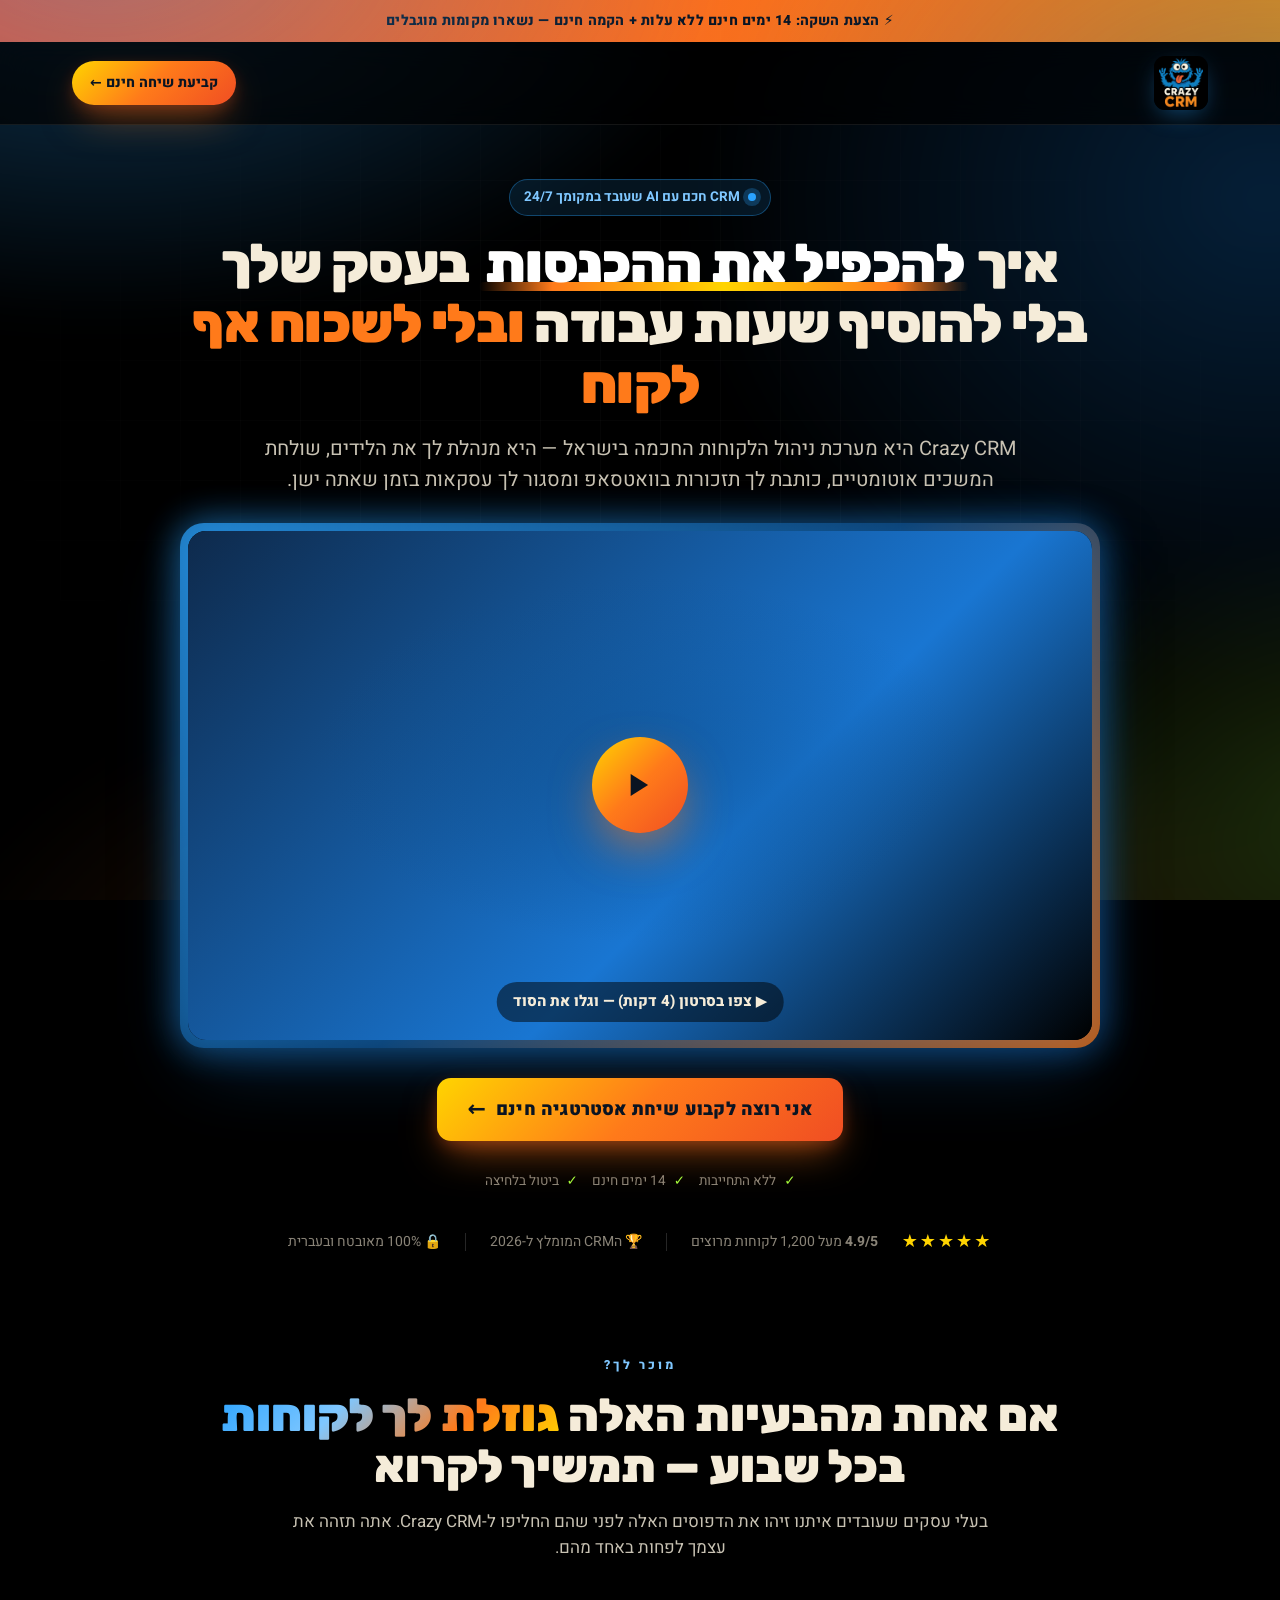
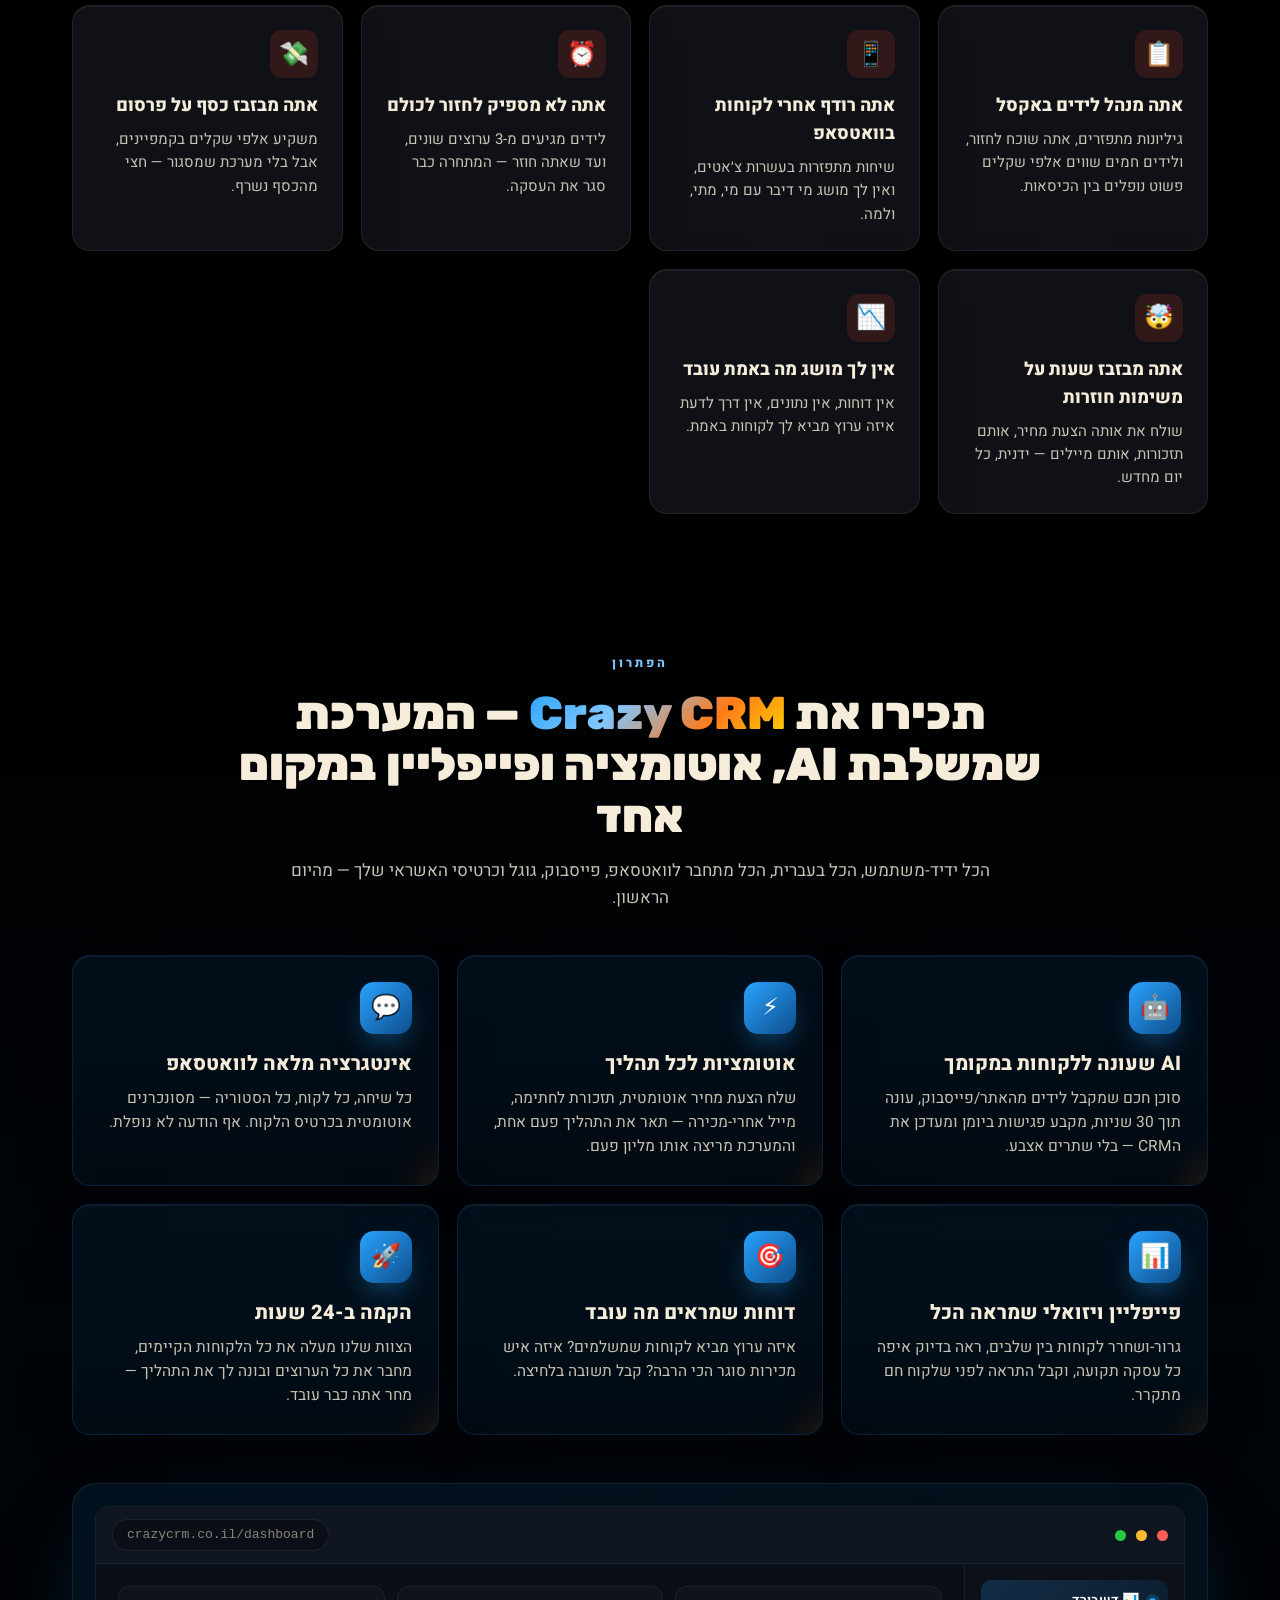
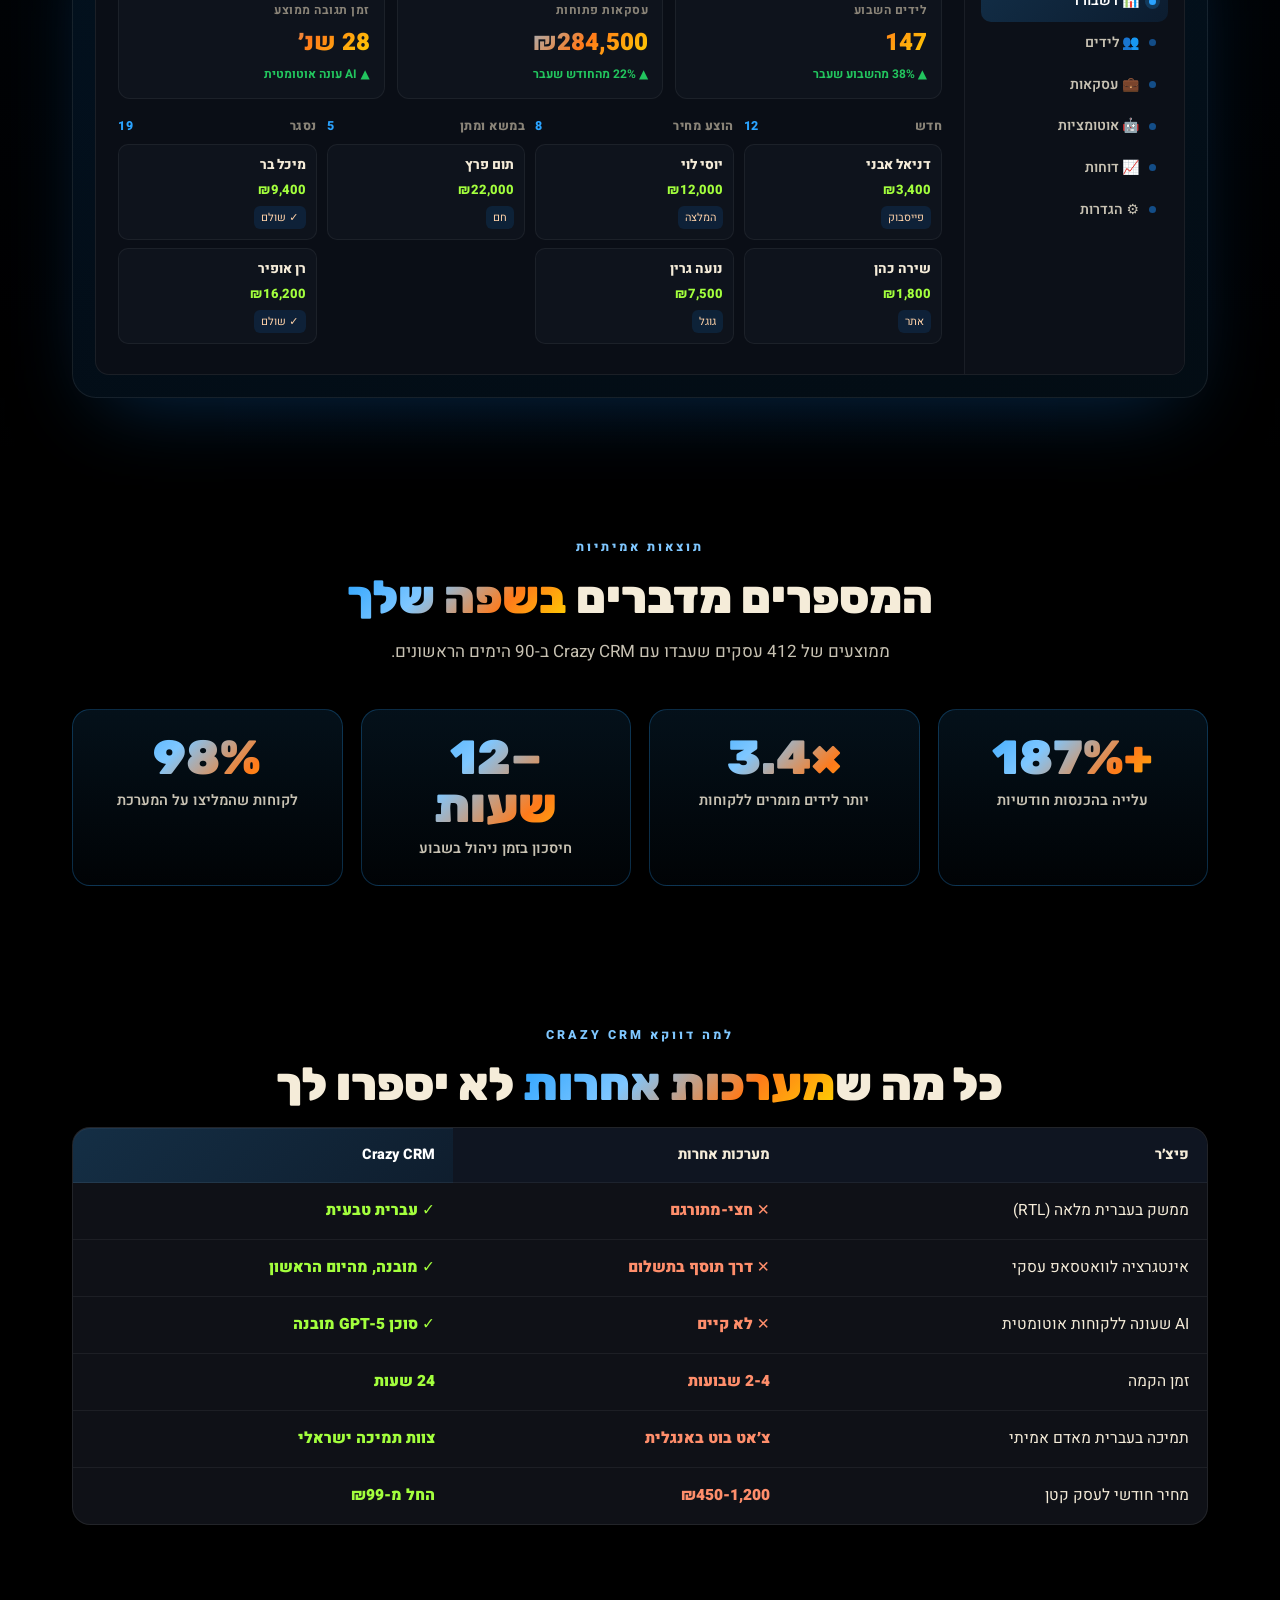
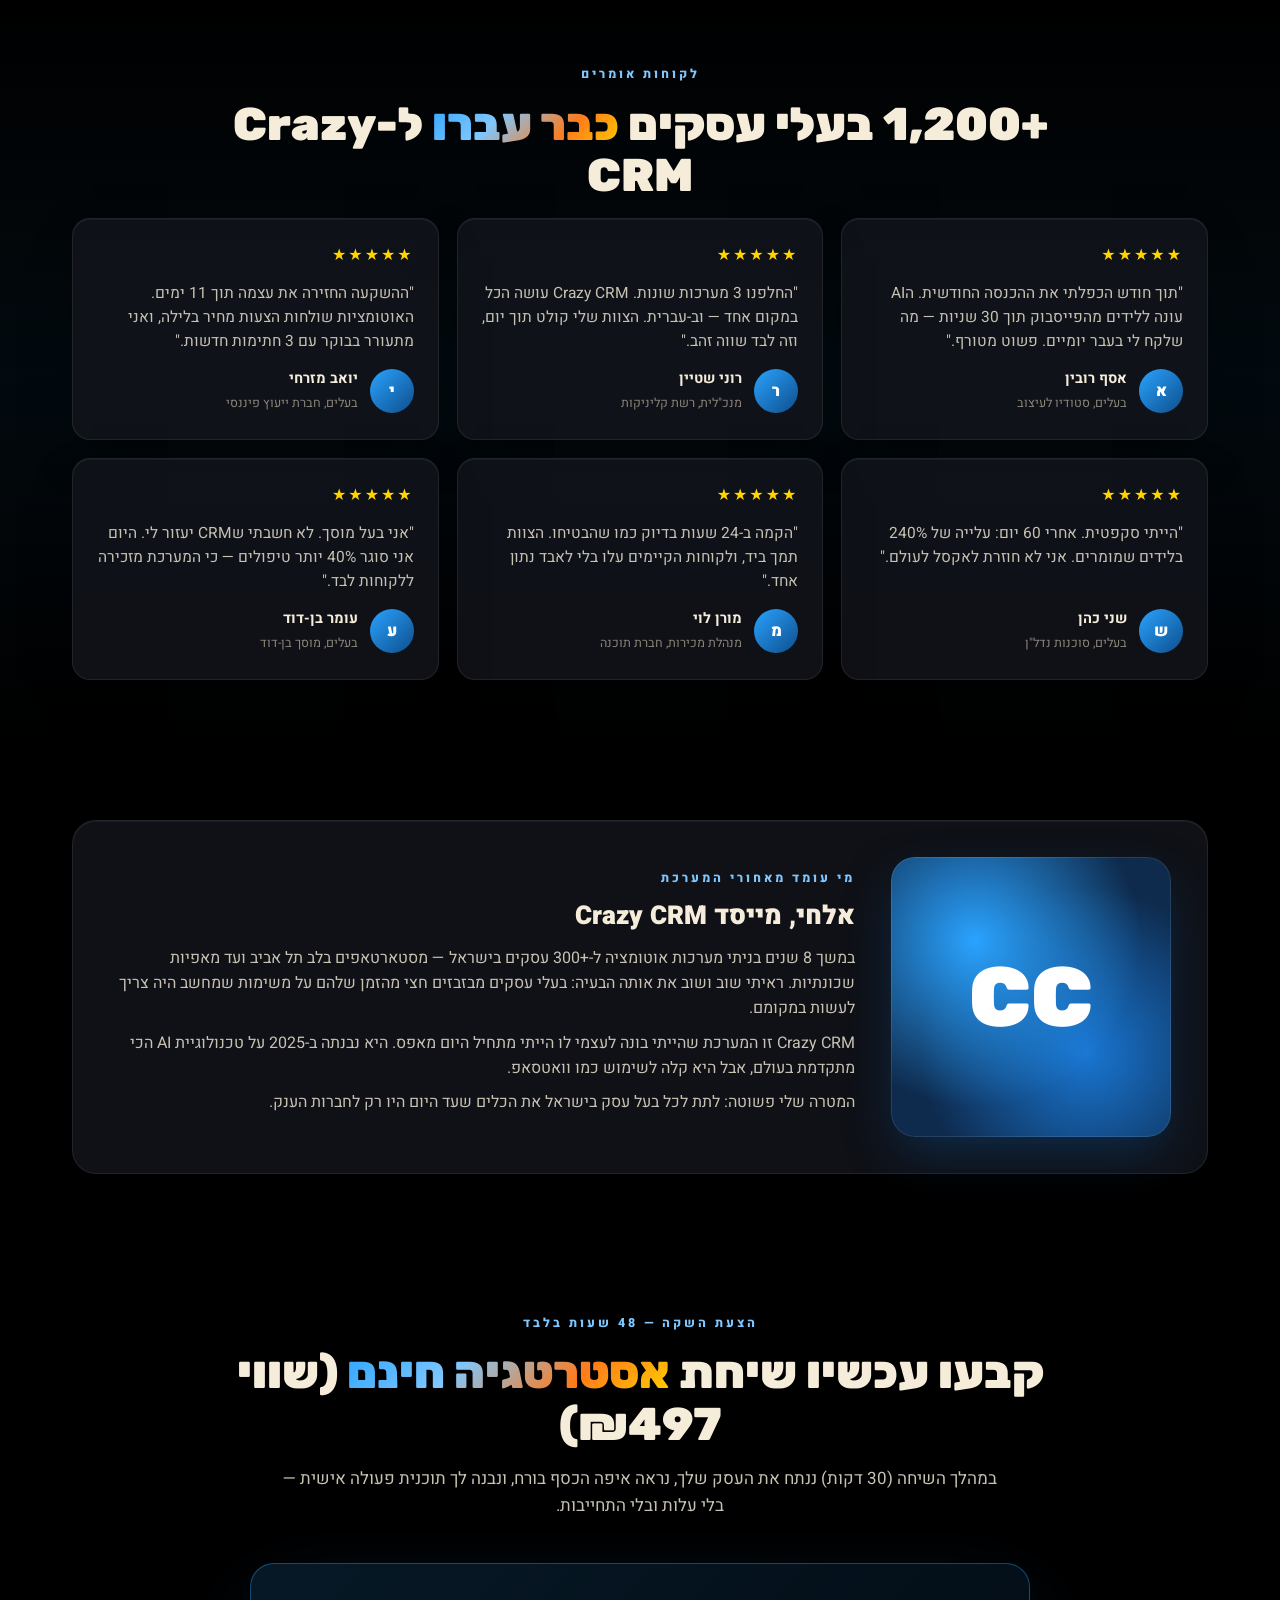
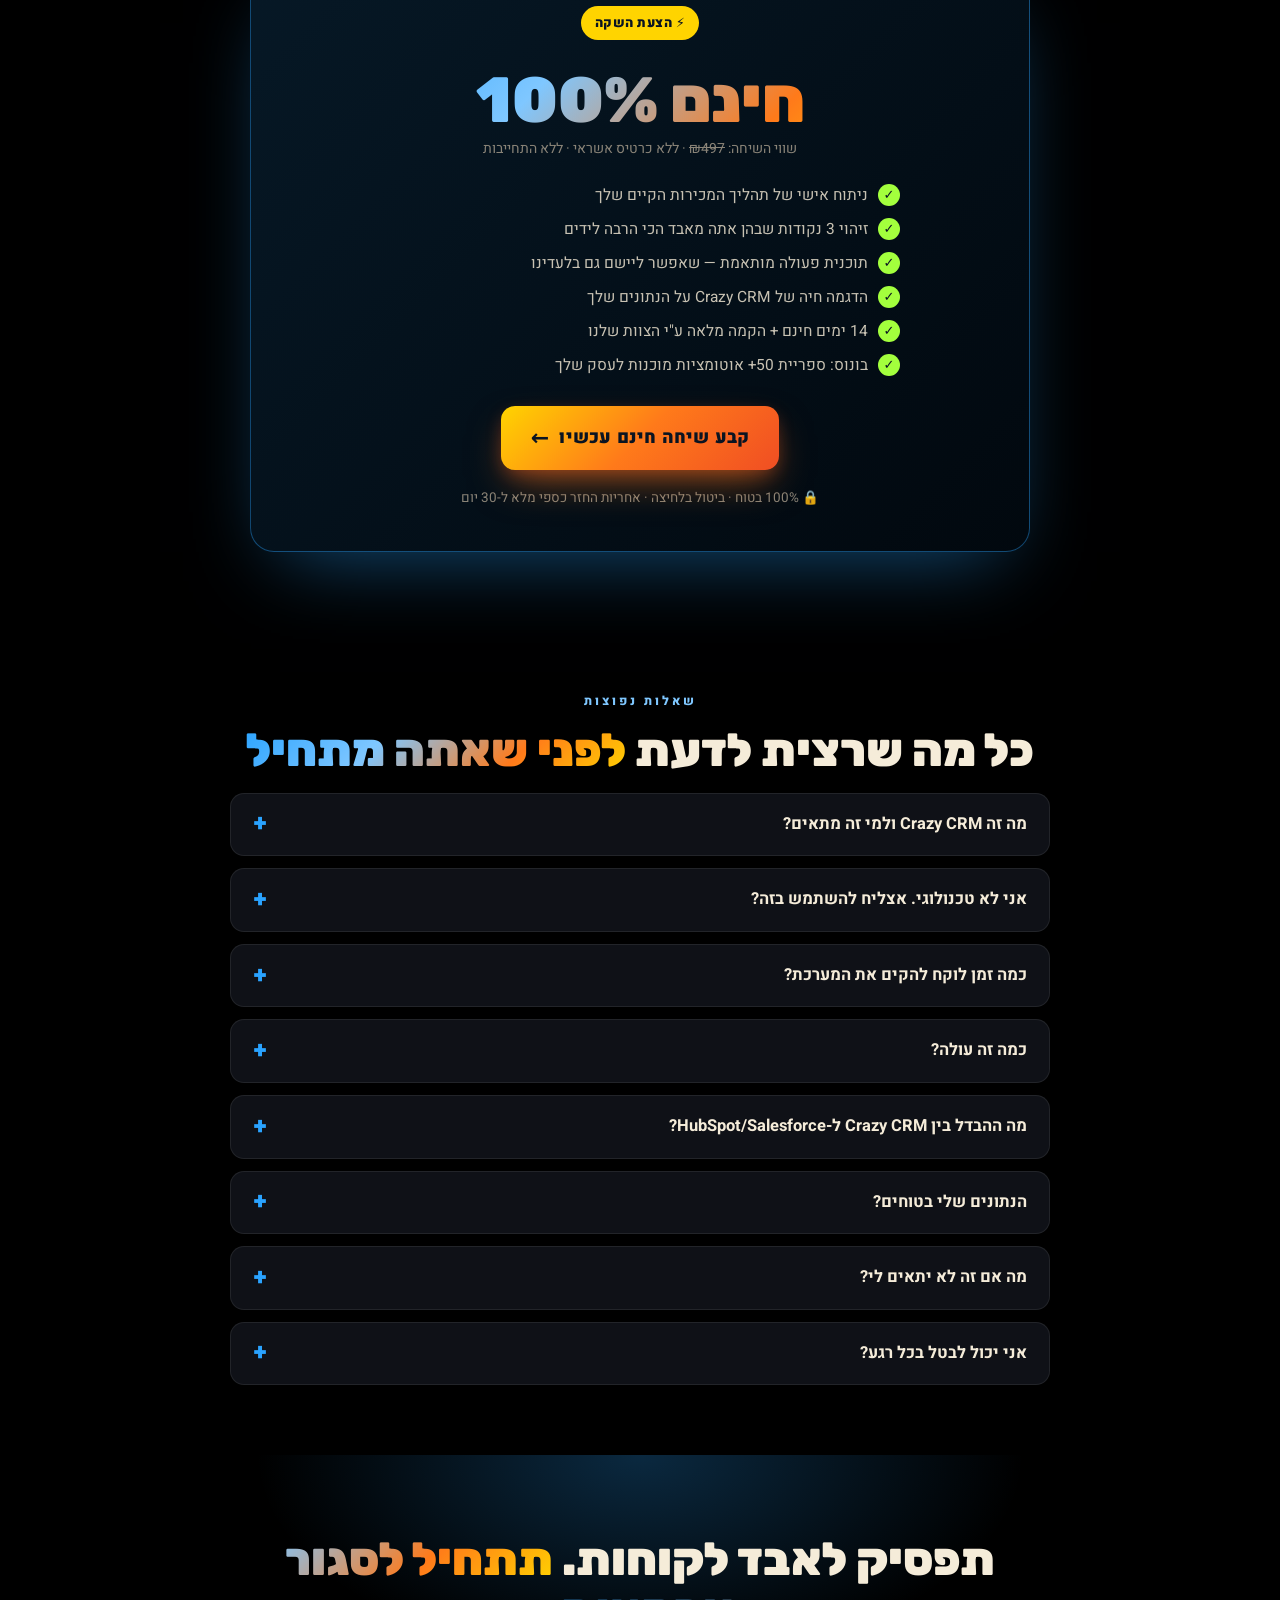
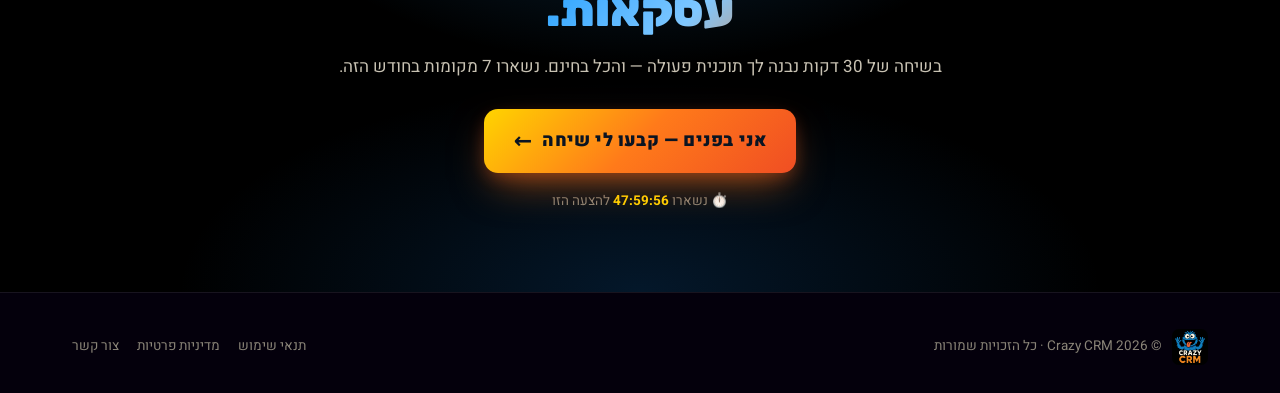
==== commit 16b9cca5: "Crazy CRM VSL: integrate real logo.jpg from Drive Pulled the actual brand logo (blue Cookie-Monster-" ====
--- a/vsl/index.html
+++ b/vsl/index.html
@@ -7,7 +7,7 @@
 <meta name="description" content="Crazy CRM — מערכת ניהול לקוחות חכמה עם AI, אוטומציות, ופייפליין שמסגור עסקאות בשבילך. צפו בסרטון וקבעו שיחת אסטרטגיה ללא עלות.">
 <meta property="og:title" content="Crazy CRM | המערכת שמכפילה לך את ההכנסות">
 <meta property="og:description" content="גלו איך CRM אחד חכם מחליף את כל הגיליונות, השכחות והפגישות שמתפספסות.">
-<link rel="icon" type="image/svg+xml" href="data:image/svg+xml,%3Csvg viewBox='0 0 64 64' xmlns='http://www.w3.org/2000/svg'%3E%3Crect width='64' height='64' rx='14' fill='%23000'/%3E%3Cpath d='M4 30 L7 22 L9 28 L12 18 L14 26 L17 14 L20 24 L23 10 L26 22 L29 8 L32 20 L35 8 L38 22 L41 10 L44 24 L47 14 L50 26 L52 18 L55 28 L57 22 L60 30 L58 40 L54 48 L48 52 L42 54 L36 56 L32 54 L28 56 L22 54 L16 52 L10 48 L6 40 Z' fill='%232aa3ff'/%3E%3Ccircle cx='22' cy='28' r='9' fill='%23f5ecd9'/%3E%3Ccircle cx='41' cy='28' r='9' fill='%23f5ecd9'/%3E%3Ccircle cx='23.5' cy='29.5' r='3.4' fill='%230a0a10'/%3E%3Ccircle cx='42.5' cy='29.5' r='3.4' fill='%230a0a10'/%3E%3Cpath d='M24 41 Q32 48 40 41 L38 45 Q35 50 32 50 Q29 50 26 45 Z' fill='%230a0a10'/%3E%3Cpath d='M29 43 Q28 51 32 51 Q36 51 35 43 Z' fill='%23ff7a1a'/%3E%3C/svg%3E">
+<link rel="icon" type="image/jpeg" href="assets/logo.jpg">
 <link rel="preconnect" href="https://fonts.googleapis.com">
 <link rel="preconnect" href="https://fonts.gstatic.com" crossorigin>
 <link href="https://fonts.googleapis.com/css2?family=Heebo:wght@400;500;700;800;900&family=Rubik:wght@500;700;900&display=swap" rel="stylesheet">
@@ -86,22 +86,15 @@
   border-bottom:1px solid var(--panel-line);
 }
 .topbar-inner{display:flex;align-items:center;justify-content:space-between;padding:14px 22px;max-width:var(--max);margin:0 auto;gap:14px;}
-.logo{display:flex;align-items:center;gap:11px;font-weight:900;letter-spacing:.3px;font-size:20px;}
+.logo{display:flex;align-items:center;}
 .logo-mark{
-  width:40px;height:40px;flex-shrink:0;
-  border-radius:12px;
-  box-shadow:0 8px 24px -6px rgba(42,163,255,.6);
+  width:54px;height:54px;flex-shrink:0;
+  border-radius:11px;
+  box-shadow:0 8px 24px -6px rgba(42,163,255,.45);
   transition:transform .25s ease;
-}
-.logo:hover .logo-mark{transform:rotate(-6deg) scale(1.06);}
-.logo-text{display:flex;align-items:baseline;gap:7px;}
-.logo-text .b1{background:var(--grad-text);-webkit-background-clip:text;background-clip:text;color:transparent;}
-.logo-text .b2{
-  font-family:'Rubik',sans-serif;font-weight:900;font-size:15px;
-  letter-spacing:2px;color:#fff;
-  background:rgba(255,255,255,.08);border:1px solid rgba(255,255,255,.15);
-  padding:2px 8px;border-radius:7px;
-}
+  object-fit:cover;
+}
+.logo:hover .logo-mark{transform:rotate(-4deg) scale(1.05);}
 .topbar a.cta-mini{
   background:var(--grad-cta);
   color:#0a1422;font-weight:800;
@@ -475,18 +468,8 @@
 <!-- TOP BAR -->
 <header class="topbar">
   <div class="topbar-inner">
-    <a class="logo" href="#">
-      <svg class="logo-mark" viewBox="0 0 64 64" xmlns="http://www.w3.org/2000/svg" aria-hidden="true">
-        <rect width="64" height="64" rx="14" fill="#000"/>
-        <path d="M4 30 L7 22 L9 28 L12 18 L14 26 L17 14 L20 24 L23 10 L26 22 L29 8 L32 20 L35 8 L38 22 L41 10 L44 24 L47 14 L50 26 L52 18 L55 28 L57 22 L60 30 L58 40 L54 48 L48 52 L42 54 L36 56 L32 54 L28 56 L22 54 L16 52 L10 48 L6 40 Z" fill="#2aa3ff"/>
-        <circle cx="22" cy="28" r="9" fill="#f5ecd9"/>
-        <circle cx="41" cy="28" r="9" fill="#f5ecd9"/>
-        <circle cx="23.5" cy="29.5" r="3.4" fill="#0a0a10"/>
-        <circle cx="42.5" cy="29.5" r="3.4" fill="#0a0a10"/>
-        <path d="M24 41 Q32 48 40 41 L38 45 Q35 50 32 50 Q29 50 26 45 Z" fill="#0a0a10"/>
-        <path d="M29 43 Q28 51 32 51 Q36 51 35 43 Z" fill="#ff7a1a"/>
-      </svg>
-      <span class="logo-text"><span class="b1">Crazy</span><span class="b2">CRM</span></span>
+    <a class="logo" href="#" aria-label="Crazy CRM">
+      <img class="logo-mark" src="assets/logo.jpg" alt="Crazy CRM" width="54" height="54">
     </a>
     <a href="#cta" class="cta-mini">קביעת שיחה חינם ←</a>
   </div>
@@ -788,16 +771,7 @@
 <footer>
   <div class="container footer-inner">
     <div style="display:flex;align-items:center;gap:10px;">
-      <svg width="32" height="32" viewBox="0 0 64 64" xmlns="http://www.w3.org/2000/svg" aria-hidden="true" style="border-radius:7px;">
-        <rect width="64" height="64" rx="14" fill="#000"/>
-        <path d="M4 30 L7 22 L9 28 L12 18 L14 26 L17 14 L20 24 L23 10 L26 22 L29 8 L32 20 L35 8 L38 22 L41 10 L44 24 L47 14 L50 26 L52 18 L55 28 L57 22 L60 30 L58 40 L54 48 L48 52 L42 54 L36 56 L32 54 L28 56 L22 54 L16 52 L10 48 L6 40 Z" fill="#2aa3ff"/>
-        <circle cx="22" cy="28" r="9" fill="#f5ecd9"/>
-        <circle cx="41" cy="28" r="9" fill="#f5ecd9"/>
-        <circle cx="23.5" cy="29.5" r="3.4" fill="#0a0a10"/>
-        <circle cx="42.5" cy="29.5" r="3.4" fill="#0a0a10"/>
-        <path d="M24 41 Q32 48 40 41 L38 45 Q35 50 32 50 Q29 50 26 45 Z" fill="#0a0a10"/>
-        <path d="M29 43 Q28 51 32 51 Q36 51 35 43 Z" fill="#ff7a1a"/>
-      </svg>
+      <img src="assets/logo.jpg" alt="Crazy CRM" width="36" height="36" style="border-radius:7px;">
       <span>© 2026 Crazy CRM · כל הזכויות שמורות</span>
     </div>
     <div style="display:flex;gap:18px;flex-wrap:wrap;">
